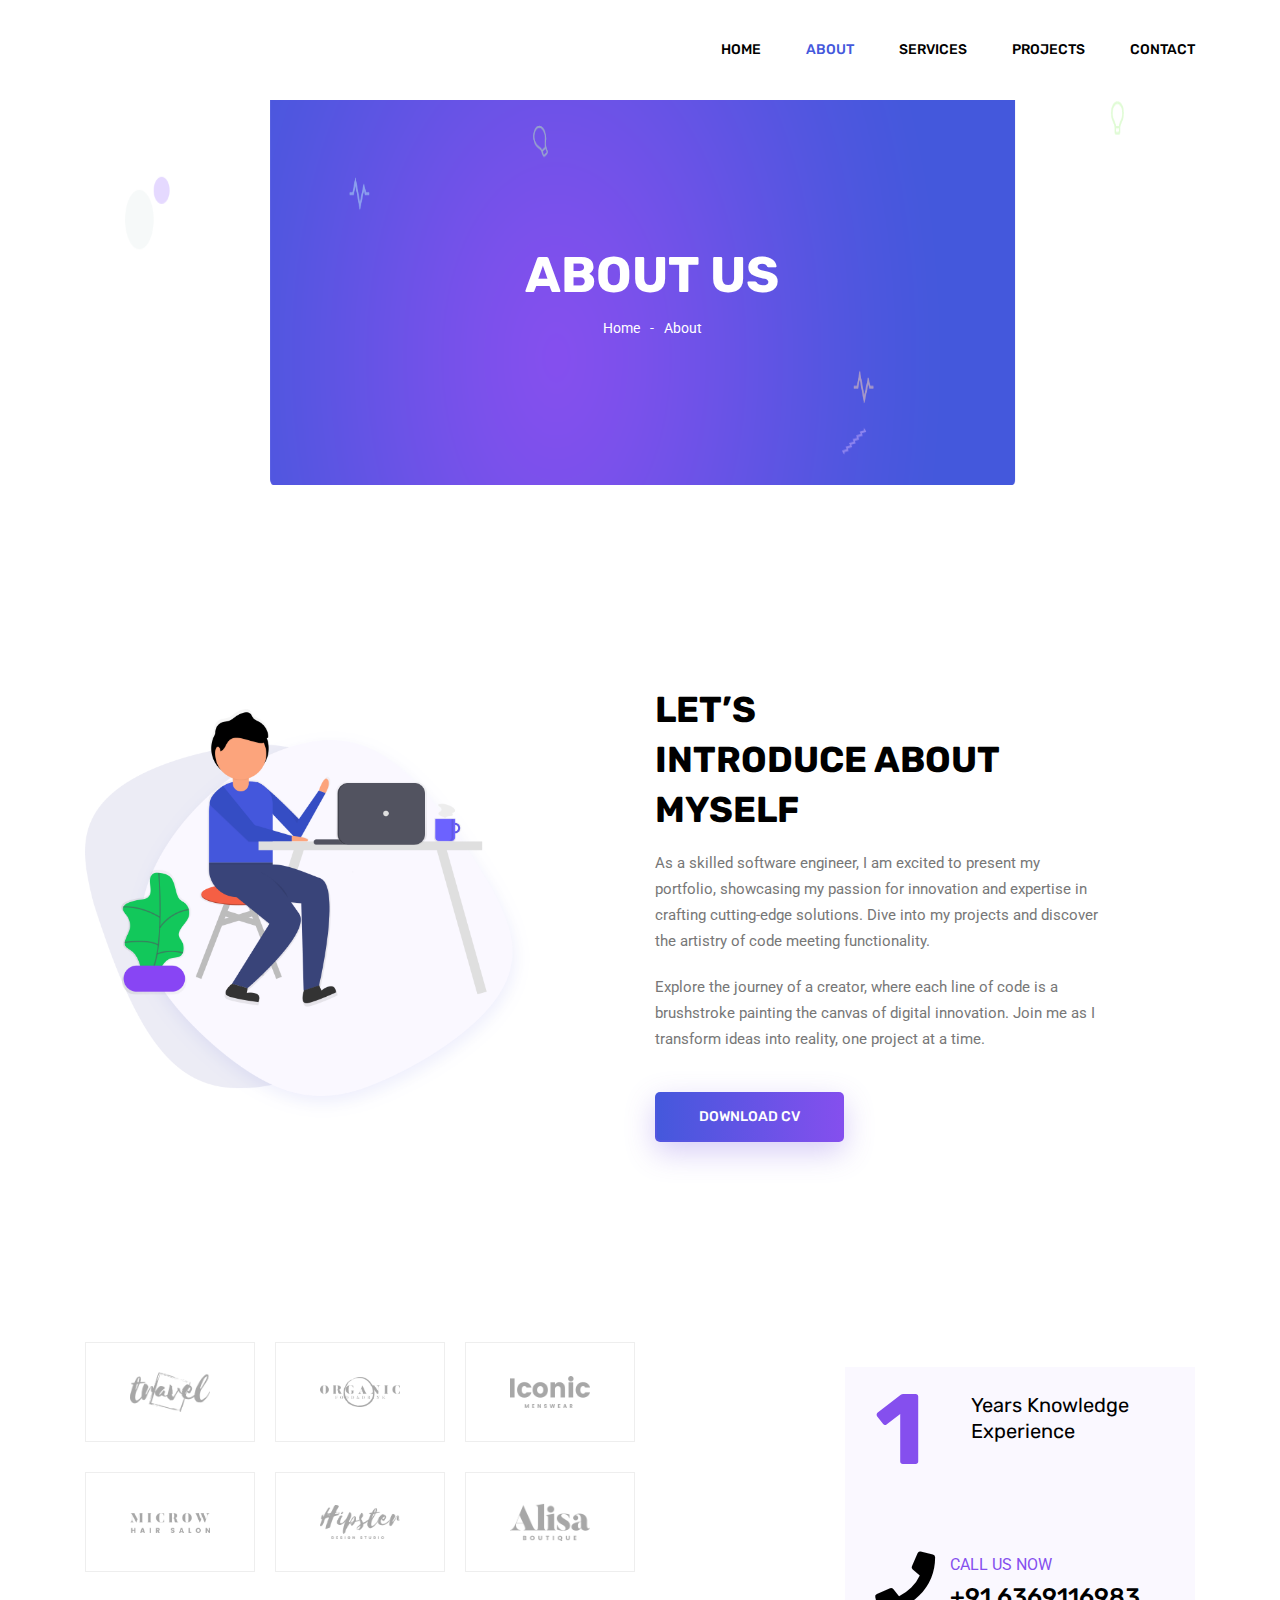
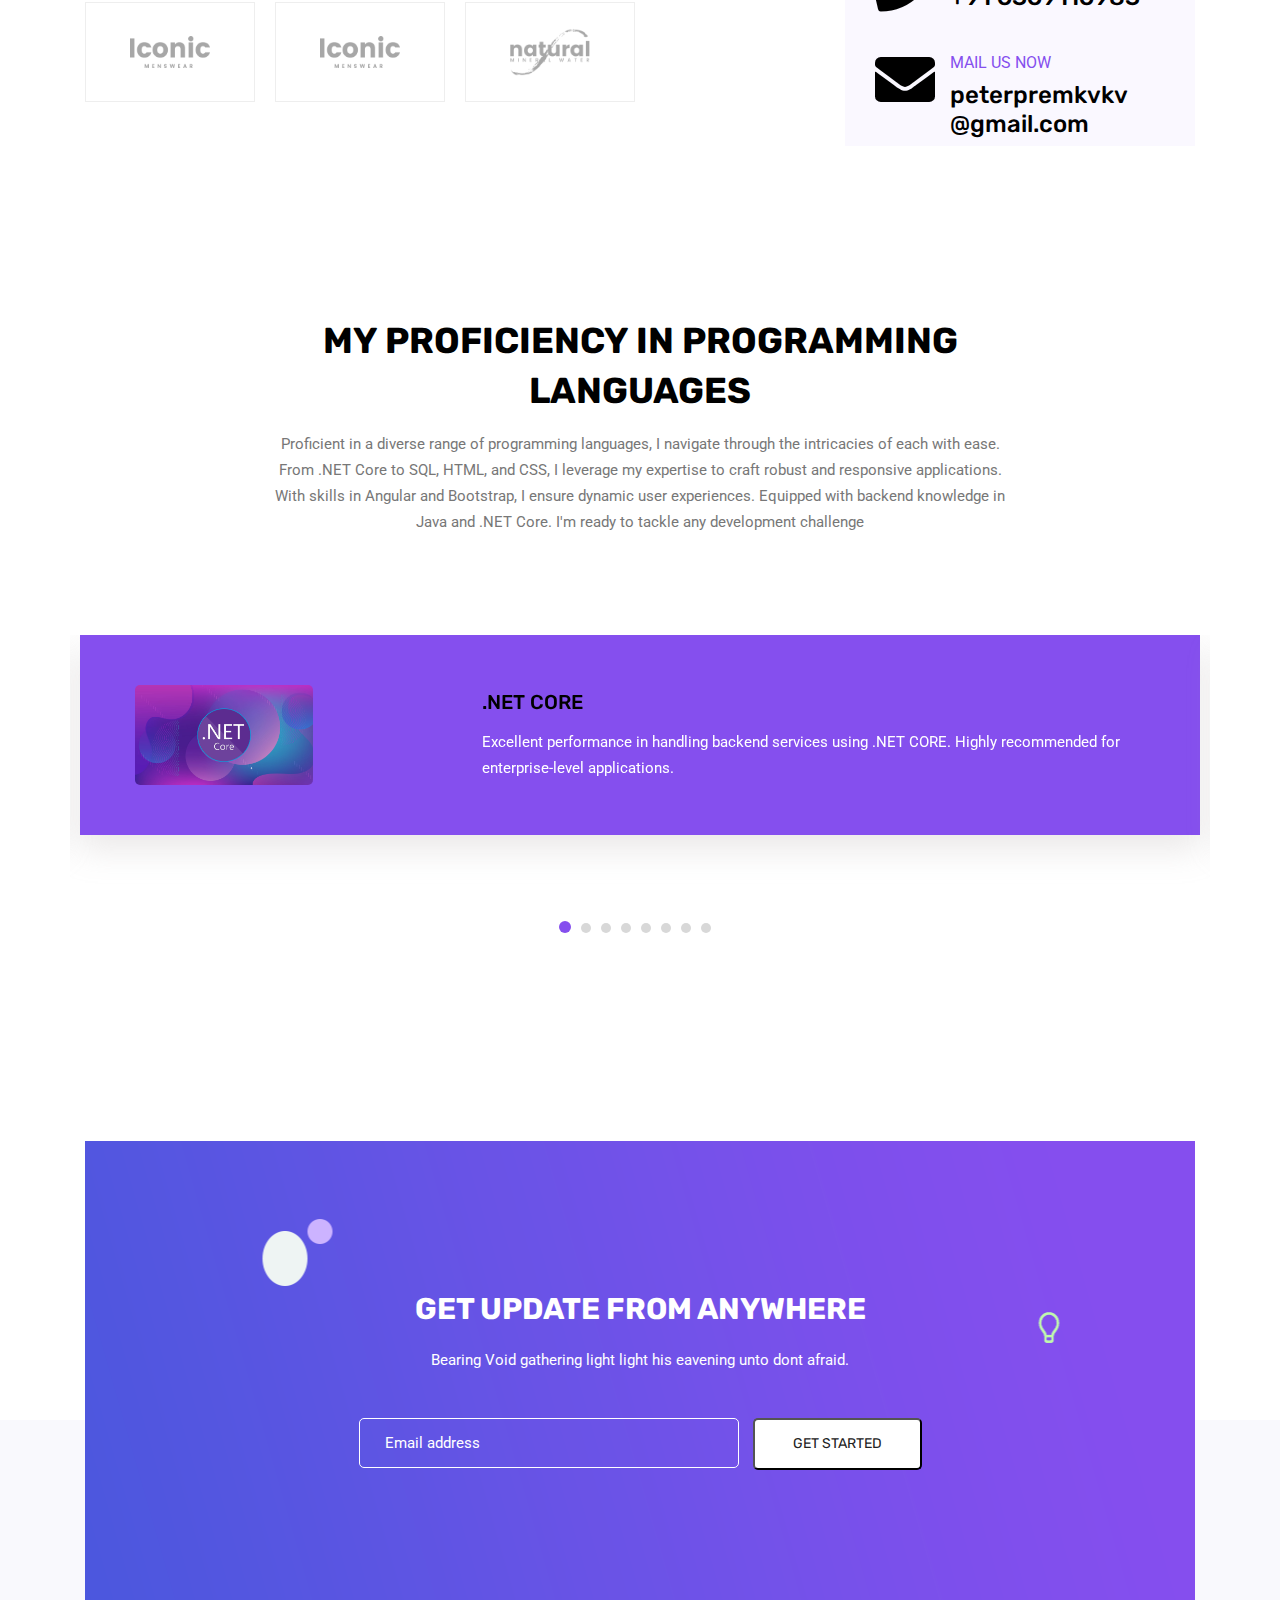
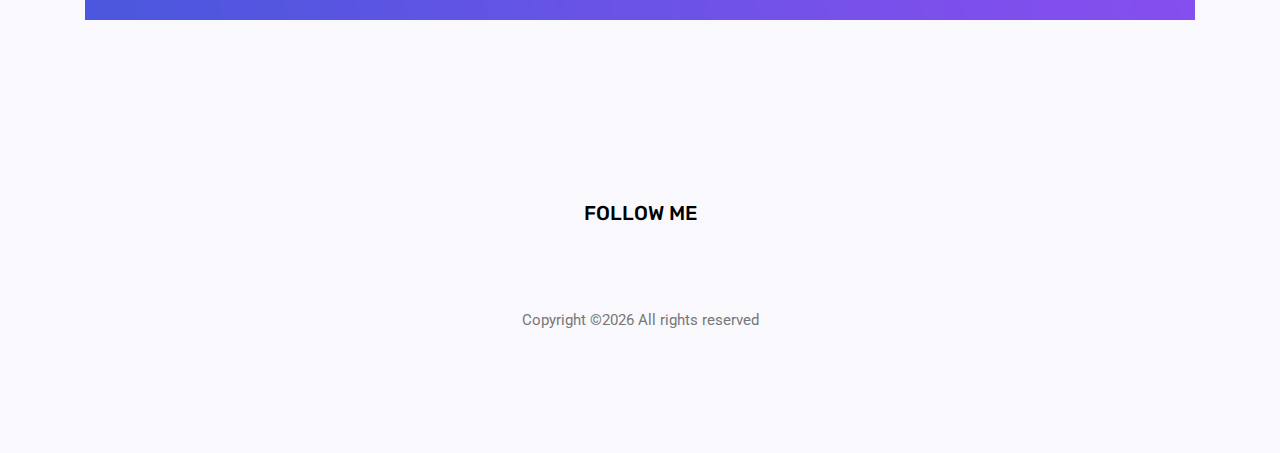
==== about.html @ 685f03ec "first commit" ====
<!doctype html>
<html lang="en">

<head>
	<!-- Required meta tags -->
	<meta charset="utf-8">
	<meta name="viewport" content="width=device-width, initial-scale=1, shrink-to-fit=no">
	<link rel="icon" href="img/favicon.png" type="image/png">
	<title>About Us</title>
	<!-- Bootstrap CSS -->
	<link rel="stylesheet" href="https://stackpath.bootstrapcdn.com/bootstrap/4.5.2/css/bootstrap.min.css">
<link rel="stylesheet" href="https://cdn.lineicons.com/2.0/LineIcons.css">
<link rel="stylesheet" href="https://cdnjs.cloudflare.com/ajax/libs/font-awesome/5.15.4/css/all.min.css">
<link rel="stylesheet" href="https://cdnjs.cloudflare.com/ajax/libs/OwlCarousel2/2.3.4/assets/owl.carousel.min.css">
<link rel="stylesheet" href="https://cdnjs.cloudflare.com/ajax/libs/magnific-popup.js/1.1.0/magnific-popup.min.css">
<link rel="stylesheet" href="https://cdnjs.cloudflare.com/ajax/libs/jquery-nice-select/1.1.0/css/nice-select.min.css">

	<!-- main css -->
	<link rel="stylesheet" href="css/style.css">
</head>

<body>

	<!--================ Start Header Area =================-->
	<header class="header_area">
		<div class="main_menu">
			<nav class="navbar navbar-expand-lg navbar-light">
				<div class="container">
					<!-- Brand and toggle get grouped for better mobile display -->
					<a class="navbar-brand logo_h" href="index.html"><img src="img/logo.png" alt=""></a>
					<button class="navbar-toggler" type="button" data-toggle="collapse" data-target="#navbarSupportedContent"
					 aria-controls="navbarSupportedContent" aria-expanded="false" aria-label="Toggle navigation">
						<span class="icon-bar"></span>
						<span class="icon-bar"></span>
						<span class="icon-bar"></span>
					</button>
					<!-- Collect the nav links, forms, and other content for toggling -->
					<div class="collapse navbar-collapse offset" id="navbarSupportedContent">
						<ul class="nav navbar-nav menu_nav justify-content-end">
							<li class="nav-item"><a class="nav-link" href="index.html">Home</a></li>
							<li class="nav-item active"><a class="nav-link" href="about.html">About</a></li>
							<li class="nav-item"><a class="nav-link" href="services.html">Services</a></li>
							<li class="nav-item"><a class="nav-link" href="portfolio.html">Projects</a></li>
							<li class="nav-item"><a class="nav-link" href="contact.html">Contact</a></li>
						</ul>
					</div>
				</div>
			</nav>
		</div>
	</header>
	<!--================ End Header Area =================-->

    <!--================ Start Banner Area =================-->
    <section class="banner_area">
        <div class="banner_inner d-flex align-items-center">
            <div class="container">
                <div class="banner_content text-center">
                    <h2>About Us</h2>
                    <div class="page_link">
                        <a href="index.html">Home</a>
                        <a href="about.html">About</a>
                    </div>
                </div>
            </div>
        </div>
    </section>
    <!--================ End Banner Area =================-->
    
   <!--================ Start About Us Area =================-->
   <section class="about_area section_gap">
    <div class="container">
        <div class="row justify-content-start align-items-center">
            <div class="col-lg-5">
                <div class="about_img">
                    <img class="" src="img/about-us.png" alt="">
                </div>
            </div>

            <div class="offset-lg-1 col-lg-5">
                <div class="main_title text-left">
                    <h2>let’s <br>
                        Introduce about <br>
                        myself</h2>
                        <p>
                            As a skilled software engineer, I am excited to present my portfolio, showcasing my passion for innovation and expertise in crafting cutting-edge solutions. Dive into my projects and discover the artistry of code meeting functionality.
                        </p>
                        <p>
                            Explore the journey of a creator, where each line of code is a brushstroke painting the canvas of digital innovation. Join me as I transform ideas into reality, one project at a time.
                        </p>
                        <a class="primary_btn "href="pdf/Premkumar_Resume (1).pdf" download><span>Download CV</span></a>
                </div>
            </div>
        </div>
    </div>
</section>
    <!--================ End About Us Area =================-->

	<!--================ Start Brand Area =================-->
	<section class="brand_area section_gap_bottom">
		<div class="container">
			<div class="row justify-content-center">
				<div class="col-lg-6">
					<div class="row">
						<div class="col-lg-4 col-md-4 col-sm-6">
							<div class="single-brand-item d-table">
								<div class="d-table-cell text-center">
									<img src="img/brands/logo1.png" alt="">
								</div>
							</div>
						</div>
						<div class="col-lg-4 col-md-4 col-sm-6">
							<div class="single-brand-item d-table">
								<div class="d-table-cell text-center">
									<img src="img/brands/logo2.png" alt="">
								</div>
							</div>
						</div>
						<div class="col-lg-4 col-md-4 col-sm-6">
							<div class="single-brand-item d-table">
								<div class="d-table-cell text-center">
									<img src="img/brands/logo3.png" alt="">
								</div>
							</div>
						</div>
						<div class="col-lg-4 col-md-4 col-sm-6">
							<div class="single-brand-item d-table">
								<div class="d-table-cell text-center">
									<img src="img/brands/logo4.png" alt="">
								</div>
							</div>
						</div>
						<div class="col-lg-4 col-md-4 col-sm-6">
							<div class="single-brand-item d-table">
								<div class="d-table-cell text-center">
									<img src="img/brands/logo5.png" alt="">
								</div>
							</div>
						</div>
						<div class="col-lg-4 col-md-4 col-sm-6">
							<div class="single-brand-item d-table">
								<div class="d-table-cell text-center">
									<img src="img/brands/logo6.png" alt="">
								</div>
							</div>
						</div>
						<div class="col-lg-4 col-md-4 col-sm-6">
							<div class="single-brand-item d-table">
								<div class="d-table-cell text-center">
									<img src="img/brands/logo7.png" alt="">
								</div>
							</div>
						</div>
						<div class="col-lg-4 col-md-4 col-sm-6">
							<div class="single-brand-item d-table">
								<div class="d-table-cell text-center">
									<img src="img/brands/logo8.png" alt="">
								</div>
							</div>
						</div>
						<div class="col-lg-4 col-md-4 col-sm-6">
							<div class="single-brand-item d-table">
								<div class="d-table-cell text-center">
									<img src="img/brands/logo9.png" alt="">
								</div>
							</div>
						</div>
					</div>
				</div>
				<div class="offset-lg-2 col-lg-4 col-md-6">
					<div class="client-info">
						<div class="d-flex mb-50">
							<span class="lage">1</span>
							<span class="smll">Years Knowledge Experience</span>
						</div>
						<div class="call-now d-flex">
							<div>
								<span class="fa fa-phone"></span>
							</div>
							<div class="ml-15">
								<p>call us now</p>
								<h3>+91 6369116983</h3>
							</div>
						</div>
						<div class="call-now d-flex">
							<div class="mail-now d-flex">
							<div>
								<span class="fa fa-envelope"></span>
							</div>
							<div class="ml-15">
								<p>Mail us now</p>
								<h3>peterpremkvkv</br>@gmail.com</h3>
							</div>
						</div>
							</div>
						</div>
					</div>
				</div>
			</div>
		</div>
	</section>
    <!--================ End Brand Area =================-->

	<!--================ Start Testimonial Area =================-->
	<div class="testimonial_area section_gap_bottom">
        <div class="container">
            <div class="row justify-content-center">
                <div class="col-lg-8 text-center">
                    <div class="main_title">
                        <h2>My Proficiency in Programming Languages</h2>
                        <p>Proficient in a diverse range of programming languages, I navigate through the intricacies of each with ease. From .NET Core to SQL, HTML, and CSS, I leverage my expertise to craft robust and responsive applications. With skills in Angular and Bootstrap, I ensure dynamic user experiences. Equipped with backend knowledge in Java and  .NET Core.
                            I'm ready to tackle any development challenge</p>
                    </div>
                </div>
            </div>
            <div class="row">
                <div class="testi_slider owl-carousel">
                    <div class="testi_item">
                        <div class="row">
                            <div class="col-lg-4">
                                <img src="img/language/netcore.jpg" height="100px" width="100px" alt=".NET CORE">
                            </div>
                            <div class="col-lg-8">
                                <div class="testi_text">
                                    <h4>.NET CORE</h4>
                                    <p>Excellent performance in handling backend services using .NET CORE. Highly recommended for enterprise-level applications.</p>
                                </div>
                            </div>
                        </div>
                    </div>
                    <div class="testi_item">
                        <div class="row">
                            <div class="col-lg-4">
                                <img src="img/language/microsoft-sql-server-logo.png" height="100px" width="100px" alt="SQL">
                            </div>
                            <div class="col-lg-8">
                                <div class="testi_text">
                                    <h4>SQL</h4>
                                    <p>Proficient in SQL databases, ensuring data integrity and optimizing query performance for complex data operations. </p>
                                </div>
                            </div>
                        </div>
                    </div>
                    <div class="testi_item">
                        <div class="row">
                            <div class="col-lg-4">
                                <img src="img/language/html.jpg" height="100px" width="100px" alt="HTML">
                            </div>
                            <div class="col-lg-8">
                                <div class="testi_text">
                                    <h4>HTML</h4>
                                    <p>Expert in HTML, creating clean, semantic, and accessible markup for modern web applications.</p>
                                </div>
                            </div>
                        </div>
                    </div>
                    <div class="testi_item">
                        <div class="row">
                            <div class="col-lg-4">
                                <img src="img/language/css.jpg" height="100px" width="100px" alt="CSS">
                            </div>
                            <div class="col-lg-8">
                                <div class="testi_text">
                                    <h4>CSS</h4>
                                    <p>Skilled in CSS, bringing designs to life with responsive layouts and visually appealing styles.</p>
                                </div>
                            </div>
                        </div>
                    </div>
                    <div class="testi_item">
                        <div class="row">
                            <div class="col-lg-4">
                                <img src="img/language/bootstrap.jpg" height="100px" width="100px" alt="Bootstrap">
                            </div>
                            <div class="col-lg-8">
                                <div class="testi_text">
                                    <h4>Bootstrap</h4>
                                    <p>Proficient in Bootstrap, building responsive and mobile-first web projects with ease.</p>
                                </div>
                            </div>
                        </div>
                    </div>
                    <div class="testi_item">
                        <div class="row">
                            <div class="col-lg-4">
                                <img src="img/language/api.png" height="100px" width="100px" alt="WEB API">
                            </div>
                            <div class="col-lg-8">
                                <div class="testi_text">
                                    <h4>WEB API</h4>
                                    <p>Expert in designing and implementing robust Web APIs, ensuring secure and efficient data exchange.</p>
                                </div>
                            </div>
                        </div>
                    </div>

                    <div class="testi_item">
                        <div class="row">
                            <div class="col-lg-4">
                                <img src="img/language/java.jpg" height="100px" width="100px" alt="WEB API">
                            </div>
                            <div class="col-lg-8">
                                <div class="testi_text">
                                    <h4>JAVA</h4>
                                    <p>Strong command over Java, capable of building scalable and high-performance applications. </p>
                                </div>
                            </div>
                        </div>
                    </div>

                    <div class="testi_item">
                        <div class="row">
                            <div class="col-lg-4">
                                <img src="img/language/angular.png" height="100px" width="100px" alt="angular">
                            </div>
                            <div class="col-lg-8">
                                <div class="testi_text">
                                    <h4>Angular</h4>
                                    <p>Expert in Angular, building dynamic and responsive web applications with a focus on performance and user experience.</p>
                                </div>
                            </div>
                        </div>
                    </div>
                </div>
            </div>
        </div>
    </div>
    <!--================ End Testimonial Area =================-->
    
    <!--================ Start Newsletter Area =================-->
    <section class="newsletter_area">
        <div class="container">
            <div class="row justify-content-center align-items-center">
                <div class="col-lg-12">
                    <div class="subscription_box text-center">
                        <h2 class="text-uppercase text-white">get update from anywhere</h2>
                        <p class="text-white">
                            Bearing Void gathering light light his eavening unto dont afraid. 
                        </p>
                        <div class="subcribe-form" id="mc_embed_signup">
                            <form target="_blank" novalidate="true" action="https://spondonit.us12.list-manage.com/subscribe/post?u=1462626880ade1ac87bd9c93a&amp;id=92a4423d01" method="get" class="subscription relative">
                                <input name="EMAIL" placeholder="Email address" onfocus="this.placeholder = ''" onblur="this.placeholder = 'Email address'" required="" type="email">
                                <div style="position: absolute; left: -5000px;">
                                    <input name="b_36c4fd991d266f23781ded980_aefe40901a" tabindex="-1" value="" type="text">
                                </div>
                                <button class="primary-btn hover d-inline">Get Started</button>
                                <div class="info"></div>
                            </form>
                        </div>
                    </div>
                </div>
            </div>
        </div>
    </section>
    <!--================ End Newsletter Area =================-->
        
        <!--================Footer Area =================-->
	<footer class="footer_area">
        <div class="container">
            <div class="row justify-content-center">
                <div class="col-lg-12">
                    <div class="footer_top flex-column">
                        <div class="footer_logo">
                            <a href="#">
                                <img src="img/logo.png" alt="">
                            </a>
                            <h4>Follow Me</h4>
                        </div>
                        <div class="footer_social">
                            <a href="#"><i class="fa fa-facebook"></i></a>
                            <a href="#"><i class="fa fa-twitter"></i></a>
                            <a href="#"><i class="fa fa-dribbble"></i></a>
                            <a href="#"><i class="fa fa-behance"></i></a>
                        </div>
                    </div>
                </div>
            </div>
            <div class="row footer_bottom justify-content-center">
                <p class="col-lg-8 col-sm-12 footer-text">
                    <!-- Link back to So Called Engineers can't be removed. Template is licensed under CC BY 3.0. -->
Copyright &copy;<script>document.write(new Date().getFullYear());</script> All rights reserved 
<!-- Link back to So Called Engineers can't be removed. Template is licensed under CC BY 3.0. --></p>
            </div>
        </div>
    </footer>
    <!--================End Footer Area =================-->
    
    <!-- Optional JavaScript -->
    <!-- jQuery first, then Popper.js, then Bootstrap JS -->
    <script src="https://code.jquery.com/jquery-3.2.1.min.js"></script>

    <!-- Popper.js -->
    <script src="https://cdnjs.cloudflare.com/ajax/libs/popper.js/1.14.7/umd/popper.min.js"></script>
    
    <!-- Bootstrap JS -->
    <script src="https://stackpath.bootstrapcdn.com/bootstrap/4.3.1/js/bootstrap.min.js"></script>
    
    <!-- Stellar.js -->
    <script src="https://cdnjs.cloudflare.com/ajax/libs/stellar.js/0.6.2/jquery.stellar.min.js"></script>
    
    <!-- Magnific Popup -->
    <script src="https://cdnjs.cloudflare.com/ajax/libs/magnific-popup.js/1.1.0/jquery.magnific-popup.min.js"></script>
    
    <!-- Nice Select -->
    <script src="https://cdnjs.cloudflare.com/ajax/libs/jquery-nice-select/1.1.0/js/jquery.nice-select.min.js"></script>
    
    <!-- Isotope imagesLoaded -->
    <script src="https://cdnjs.cloudflare.com/ajax/libs/jquery.imagesloaded/4.1.4/imagesloaded.pkgd.min.js"></script>
    
    <!-- Isotope -->
    <script src="https://cdnjs.cloudflare.com/ajax/libs/jquery.isotope/3.0.6/isotope.pkgd.min.js"></script>
    
    <!-- Owl Carousel -->
    <script src="https://cdnjs.cloudflare.com/ajax/libs/OwlCarousel2/2.3.4/owl.carousel.min.js"></script>
    
    <!-- jQuery AjaxChimp -->
    <script src="https://cdnjs.cloudflare.com/ajax/libs/ajaxchimp/1.3.0/jquery.ajaxchimp.min.js"></script>
    
    <!-- Mail Script -->
    <script src="https://path/to/your/mail-script.js"></script>
    
    <!-- Google Maps API -->
    <script src="https://maps.googleapis.com/maps/api/js?key=AIzaSyCjCGmQ0Uq4exrzdcL6rvxywDDOvfAu6eE"></script>
    
    <!-- gmaps.js -->
    <script src="https://cdnjs.cloudflare.com/ajax/libs/gmaps.js/0.4.24/gmaps.min.js"></script>
    
    <!-- Theme JS -->
    <script src="https://path/to/your/theme.js"></script>
    
    <!-- Ads by Google -->
    <script async src="https://pagead2.googlesyndication.com/pagead/js/adsbygoogle.js"></script>
    <script>
        $(document).ready(function(){
          $(".testi_slider").owlCarousel({
            items: 1,
            loop: true,
            autoplay: true,
            autoplayTimeout: 1000,
            autoplayHoverPause: true
          });
        });
        </script>
</body>

</html>
---- css/style.css ----
/*----------------------------------------------------
@File: Default Styles
@Author: SPONDON IT

This file contains the styling for the actual theme, this
is the file you need to edit to change the look of the
theme.
---------------------------------------------------- */
/*=====================================================================
@Template Name: HostHub Construction 
@Developed By: Naim Lasker
Author E-mail: naimlasker@gmail.com

=====================================================================*/
/*----------------------------------------------------*/
/*font Variables*/
/*Color Variables*/
/*=================== fonts ====================*/
@import url("https://fonts.googleapis.com/css?family=Roboto:400,500|Rubik:500,700");
/*---------------------------------------------------- */
/*----------------------------------------------------*/
/* Medium Layout: 1280px */
/* Tablet Layout: 768px */
/* Mobile Layout: 320px */
/* Wide Mobile Layout: 480px */
/*---------------------------------------------------- */
/*----------------------------------------------------*/
body {
  line-height: 26px;
  font-size: 15px;
  font-family: "Roboto", sans-serif;
  font-weight: 400;
  color: #777777;
  background: url(../img/body-bg.png) no-repeat center; }

h1,
h2,
h3,
h4,
h5,
h6 {
  font-family: "Rubik", sans-serif;
  font-weight: 500;
  color: #000000; }

.list {
  list-style: none;
  margin: 0px;
  padding: 0px; }

a {
  text-decoration: none;
  transition: all 0.3s ease-in-out; }
  a:hover, a:focus {
    text-decoration: none;
    outline: none; }

button:focus {
  outline: none;
  box-shadow: none; }

.mt-25 {
  margin-top: 25px; }

.p0 {
  padding-left: 0px;
  padding-right: 0px; }

.white_bg {
  background: #fff !important; }

.mb-50 {
  margin-bottom: 50px; }

.ml-15 {
  margin-left: 15px; }

.ml-20 {
  margin-left: 20px; }

.mt-50 {
  margin-top: 50px; }

/*---------------------------------------------------- */
/*----------------------------------------------------*/
.section_gap {
  padding: 200px 0; }
  @media (max-width: 1199px) {
    .section_gap {
      padding: 80px 0; } }

.section_gap_top {
  padding-top: 200px; }
  @media (max-width: 1199px) {
    .section_gap_top {
      padding-top: 80px; } }

.section_gap_bottom {
  padding-bottom: 200px; }
  @media (max-width: 1199px) {
    .section_gap_bottom {
      padding-bottom: 80px; } }

/* Main Title Area css
============================================================================================ */
.main_title {
  text-align: center;
  margin-bottom: 100px; }
  @media (max-width: 1199px) {
    .main_title {
      margin-bottom: 50px; } }
  .main_title h2 {
    font-size: 36px;
    font-weight: 700;
    margin-bottom: 15px;
    line-height: 50px;
    text-transform: uppercase; }
    @media (max-width: 991px) {
      .main_title h2 br {
        display: none; } }
    @media (max-width: 767px) {
      .main_title h2 {
        font-size: 30px;
        line-height: 34px; } }
  .main_title p {
    margin-bottom: 0px; }
    @media (max-width: 991px) {
      .main_title p br {
        display: none; } }
  .main_title.white h2 {
    color: #fff; }
  .main_title.white p {
    color: #fff;
    opacity: .6; }

/* End Main Title Area css
============================================================================================ */
/* Start Gradient Area css
============================================================================================ */
.gradient-bg, .header_area .navbar .nav .nav-item.submenu ul .nav-item:hover .nav-link, .blog_right_sidebar .widget_title, .blog_right_sidebar .newsletter_widget .bbtns, .blog_right_sidebar .tag_cloud_widget ul li a:hover, .blog-pagination .page-item.active .page-link, .blog-pagination .page-link:hover, .comments-area .btn-reply:hover {
  background: -webkit-linear-gradient(90deg, #4458dc 0%, #854fee 100%);
  background: -moz-linear-gradient(90deg, #4458dc 0%, #854fee 100%);
  background: -o-linear-gradient(90deg, #4458dc 0%, #854fee 100%);
  background: linear-gradient(90deg, #4458dc 0%, #854fee 100%); }

.border-gradient {
  border-image: -webkit-linear-gradient(90deg, #4458dc 0%, #854fee 100%);
  border-image: -moz-linear-gradient(90deg, #4458dc 0%, #854fee 100%);
  border-image: -o-linear-gradient(90deg, #4458dc 0%, #854fee 100%);
  border-image: linear-gradient(90deg, #4458dc 0%, #854fee 100%); }

.gradient-bg2 {
  background: -webkit-linear-gradient(90deg, #4458dc 0%, #854fee 100%);
  background: -moz-linear-gradient(90deg, #4458dc 0%, #854fee 100%);
  background: -o-linear-gradient(90deg, #4458dc 0%, #854fee 100%);
  background: linear-gradient(90deg, #4458dc 0%, #854fee 100%); }

.gradient-color, .contact_info .info_item i {
  background: -webkit-linear-gradient(90deg, #4458dc 0%, #854fee 100%);
  background: -moz-linear-gradient(90deg, #4458dc 0%, #854fee 100%);
  background: -o-linear-gradient(90deg, #4458dc 0%, #854fee 100%);
  background: linear-gradient(90deg, #4458dc 0%, #854fee 100%);
  -webkit-background-clip: text;
  -webkit-text-fill-color: transparent; }

/* End Gradient Area css
============================================================================================ */
.primary_btn {
  display: inline-block;
  color: #fff;
  letter-spacing: 0px;
  font-family: "Rubik", sans-serif;
  font-weight: 500;
  font-size: 14px;
  line-height: 46px;
  outline: none !important;
  text-align: center;
  cursor: pointer;
  text-transform: uppercase;
  border-radius: 5px;
  background-origin: border-box;
  background-clip: content-box, border-box;
  background-image: linear-gradient(to right, #4458dc 0%, #854fee 100%), radial-gradient(circle at top left, #4458dc, #854fee);
  border: double 2px transparent;
  box-shadow: 0px 10px 30px rgba(118, 85, 225, 0.3); }
  .primary_btn span {
    padding: 0 42px; }
  .primary_btn.tr-bg {
    background-image: linear-gradient(#ffffff, #ffffff), radial-gradient(circle at top left, #4458dc, #854fee);
    border: 2px solid transparent;
    color: #222222;
    box-shadow: none; }
    .primary_btn.tr-bg:hover {
      background-image: linear-gradient(to right, #4458dc 0%, #854fee 100%), radial-gradient(circle at top left, #4458dc, #854fee);
      border: double 2px transparent;
      color: #ffffff;
      box-shadow: 0px 10px 30px rgba(118, 85, 225, 0.3); }
  .primary_btn:hover {
    background-image: linear-gradient(#ffffff, #ffffff), radial-gradient(circle at top left, #4458dc, #854fee);
    border: 2px solid #854fee;
    color: #222222;
    box-shadow: none;
    background-clip: border-box; }

.overlay {
  position: absolute;
  left: 0;
  top: 0;
  height: 100%;
  width: 100%; }

/*---------------------------------------------------- */
/*----------------------------------------------------*/
.header_area {
  position: absolute;
  width: 100%;
  z-index: 9999;
  background: #ffffff; }
  .header_area .menu_nav {
    width: 100%; }
  .header_area .navbar {
    background: transparent;
    padding: 0px;
    border: 0px;
    border-radius: 0px;
    width: 100%; }
    .header_area .navbar .nav .nav-item {
      margin-right: 45px; }
      .header_area .navbar .nav .nav-item .nav-link {
        font: 500 14px/100px "Rubik", sans-serif;
        text-transform: uppercase;
        color: #000000;
        padding: 0px;
        display: inline-block; }
        .header_area .navbar .nav .nav-item .nav-link:after {
          display: none; }
      .header_area .navbar .nav .nav-item:hover .nav-link, .header_area .navbar .nav .nav-item.active .nav-link {
        color: #4458dc; }
      .header_area .navbar .nav .nav-item.submenu {
        position: relative; }
        .header_area .navbar .nav .nav-item.submenu ul {
          border: none;
          padding: 0px;
          border-radius: 0px;
          box-shadow: none;
          margin: 0px;
          background: #fff; }
          @media (min-width: 992px) {
            .header_area .navbar .nav .nav-item.submenu ul {
              position: absolute;
              top: 120%;
              left: 0px;
              min-width: 200px;
              text-align: left;
              opacity: 0;
              transition: all 300ms ease-in;
              visibility: hidden;
              display: block;
              border: none;
              padding: 0px;
              border-radius: 0px;
              box-shadow: 0px 10px 30px 0px rgba(0, 0, 0, 0.1); } }
          .header_area .navbar .nav .nav-item.submenu ul:before {
            content: "";
            width: 0;
            height: 0;
            border-style: solid;
            border-width: 10px 10px 0 10px;
            border-color: #eeeeee transparent transparent transparent;
            position: absolute;
            right: 24px;
            top: 45px;
            z-index: 3;
            opacity: 0;
            transition: all 400ms linear; }
          .header_area .navbar .nav .nav-item.submenu ul .nav-item {
            display: block;
            float: none;
            margin-right: 0px;
            border-bottom: 1px solid #ededed;
            margin-left: 0px;
            transition: all 0.4s linear; }
            .header_area .navbar .nav .nav-item.submenu ul .nav-item .nav-link {
              line-height: 45px;
              color: #000000;
              padding: 0px 30px;
              transition: all 150ms linear;
              display: block;
              text-transform: capitalize;
              margin-right: 0px; }
            .header_area .navbar .nav .nav-item.submenu ul .nav-item:last-child {
              border-bottom: none; }
            .header_area .navbar .nav .nav-item.submenu ul .nav-item:hover .nav-link {
              color: #fff; }
        @media (min-width: 992px) {
          .header_area .navbar .nav .nav-item.submenu:hover ul {
            visibility: visible;
            opacity: 1;
            top: 100%; } }
        .header_area .navbar .nav .nav-item.submenu:hover ul .nav-item {
          margin-top: 0px; }
      .header_area .navbar .nav .nav-item:last-child {
        margin-right: 0px; }
  .header_area.navbar_fixed .main_menu {
    position: fixed;
    width: 100%;
    top: -70px;
    left: 0;
    right: 0;
    background: #ffffff;
    transform: translateY(70px);
    transition: transform 500ms ease, background 500ms ease;
    -webkit-transition: transform 500ms ease, background 500ms ease;
    box-shadow: 0px 3px 16px 0px rgba(0, 0, 0, 0.1); }
    .header_area.navbar_fixed .main_menu .navbar .nav .nav-item .nav-link {
      line-height: 70px; }
  @media (min-width: 992px) {
    .header_area.white_menu .navbar .navbar-brand img {
      display: none; }
      .header_area.white_menu .navbar .navbar-brand img + img {
        display: inline-block; } }
  @media (max-width: 991px) {
    .header_area.white_menu .navbar .navbar-brand img {
      display: inline-block; }
      .header_area.white_menu .navbar .navbar-brand img + img {
        display: none; } }
  .header_area.white_menu .navbar .nav .nav-item .nav-link {
    color: #fff; }
  .header_area.white_menu.navbar_fixed .main_menu .navbar .navbar-brand img {
    display: inline-block; }
    .header_area.white_menu.navbar_fixed .main_menu .navbar .navbar-brand img + img {
      display: none; }
  .header_area.white_menu.navbar_fixed .main_menu .navbar .nav .nav-item .nav-link {
    line-height: 70px;
    color: #000000; }

.owl-carousel.off {
  display: -ms-flexbox;
  display: flex; }

/*---------------------------------------------------- */
/*----------------------------------------------------*/
/* Home Banner Area css
============================================================================================ */
.home_banner_area {
  z-index: 1;
  background: url(../img/banner/home-banner.png) no-repeat top center;
  background-position: center;
  background-size: cover; }
  .home_banner_area .banner_inner {
    width: 100%; }
    .home_banner_area .banner_inner .home_right_img {
      padding-top: 197px; }
      @media (max-width: 1480px) {
        .home_banner_area .banner_inner .home_right_img img {
          max-width: 100%;
          height: auto; } }
      @media (max-width: 991px) {
        .home_banner_area .banner_inner .home_right_img {
          display: none; } }
    .home_banner_area .banner_inner .col-lg-7 {
      vertical-align: middle;
      align-self: center; }
    .home_banner_area .banner_inner .banner_content {
      text-align: left; }
      @media (max-width: 991px) {
        .home_banner_area .banner_inner .banner_content {
          margin-top: 150px; } }
      .home_banner_area .banner_inner .banner_content h3 {
        font-size: 40px;
        margin-bottom: 20px;
        position: relative; }
        .home_banner_area .banner_inner .banner_content h3:after {
          content: '';
          width: 410px;
          height: 2px;
          position: absolute;
          top: 50%;
          left: 23%;
          background: #000000; }
          @media (max-width: 575px) {
            .home_banner_area .banner_inner .banner_content h3:after {
              display: none; } }
      .home_banner_area .banner_inner .banner_content h1 {
        margin-top: 20px;
        font-size: 70px;
        line-height: 60px;
        margin-bottom: 25px; }
        @media (max-width: 1024px) {
          .home_banner_area .banner_inner .banner_content h1 {
            font-size: 60px; } }
        @media (max-width: 767px) {
          .home_banner_area .banner_inner .banner_content h1 {
            font-size: 50px; } }
      .home_banner_area .banner_inner .banner_content h5 {
        font-size: 24px;
        margin-bottom: 35px; }
      .home_banner_area .banner_inner .banner_content .primary_btn {
        margin-right: 20px; }

.banner_area {
  position: relative;
  z-index: 1;
  min-height: 485px; }
  @media (max-width: 1199px) {
    .banner_area {
      min-height: 350px;
      background: #854fee;
     } }
  .banner_area .banner_inner {
    position: relative;
    overflow: hidden;
    width: 100%;
    min-height: 485px;
    background: url(../img/banner/common-banner.png) no-repeat right bottom;
    background-size: 90% 85%;
    width: 98%;
    z-index: 1; }
        @media (max-width: 1199px) {
          .banner_area .banner_inner {
            min-height: 350px; background: #854fee;
          }
        }
    
        @media (max-width: 991px) {
          .banner_area .banner_inner {
            background: #854fee;
            width: 100%;
          }
        }
    
        .banner_area .banner_inner .banner_content {
          margin-left: 50px;
          margin-top: 100px;
        }
    
        @media (max-width: 991px) {
          .banner_area .banner_inner .banner_content {
            margin-left: 0px;
            margin-top: 50px;
          }
        }
    
        .banner_area .banner_inner .banner_content h2 {
          color: #fff;
          font-size: 50px;
          font-family: "Rubik", sans-serif;
          margin-bottom: 10px;
          text-transform: uppercase;
          font-weight: 700;
        }
    
        @media (max-width: 991px) {
          .banner_area .banner_inner .banner_content h2 {
            font-size: 30px;
          }
        }
    
        .banner_area .banner_inner .banner_content .page_link a {
          font-size: 14px;
          color: #fff;
          font-family: "Roboto", sans-serif;
          margin-right: 20px;
          position: relative;
        }
        .banner_area .banner_inner .banner_content .page_link a:before {
          content: "-";
          position: absolute;
          right: -14px;
          top: 50%;
          -webkit-transform: translateY(-50%);
          -moz-transform: translateY(-50%);
          -ms-transform: translateY(-50%);
          -o-transform: translateY(-50%);
          transform: translateY(-50%); }
        .banner_area .banner_inner .banner_content .page_link a:last-child {
          margin-right: 0px; }
          .banner_area .banner_inner .banner_content .page_link a:last-child:before {
            display: none; }

/* End Home Banner Area css
============================================================================================ */
/*---------------------------------------------------- */
/*----------------------------------------------------*/
/* Latest Blog Area css
============================================================================================ */
/* End Latest Blog Area css
============================================================================================ */
.blog_btn {
  border: 1px solid #eeeeee;
  background: #f9f9ff;
  padding: 0px 32px;
  font-size: 13px;
  font-weight: 500;
  font-family: "Roboto", sans-serif;
  color: #000000;
  line-height: 34px;
  display: inline-block; }
  .blog_btn:hover {
    background: #4458dc;
    border-color: #4458dc;
    color: #fff; }

.white_bg_btn {
  background: #fff;
  display: inline-block;
  color: #000000;
  line-height: 40px;
  padding: 0px 28px;
  font-size: 14px;
  font-family: "Roboto", sans-serif;
  font-weight: 500;
  text-transform: uppercase;
  -webkit-transition: all 0.4s ease 0s;
  -moz-transition: all 0.4s ease 0s;
  -o-transition: all 0.4s ease 0s;
  transition: all 0.4s ease 0s;
  border: none; }
  .white_bg_btn:hover {
    background: #4458dc;
    color: #fff; }

/* Causes Area css
============================================================================================ */
.causes_slider .owl-dots {
  text-align: center;
  margin-top: 80px; }
  .causes_slider .owl-dots .owl-dot {
    height: 14px;
    width: 14px;
    background: #eeeeee;
    display: inline-block;
    margin-right: 7px; }
    .causes_slider .owl-dots .owl-dot:last-child {
      margin-right: 0px; }
    .causes_slider .owl-dots .owl-dot.active {
      background: #4458dc; }

.causes_item {
  background: #fff; }
  .causes_item .causes_img {
    position: relative; }
    .causes_item .causes_img .c_parcent {
      position: absolute;
      bottom: 0px;
      width: 100%;
      left: 0px;
      height: 3px;
      background: rgba(255, 255, 255, 0.5); }
      .causes_item .causes_img .c_parcent span {
        width: 70%;
        height: 3px;
        background: #4458dc;
        position: absolute;
        left: 0px;
        bottom: 0px; }
        .causes_item .causes_img .c_parcent span:before {
          content: "75%";
          position: absolute;
          right: -10px;
          bottom: 0px;
          background: #4458dc;
          color: #fff;
          padding: 0px 5px; }
  .causes_item .causes_text {
    padding: 30px 35px 40px 30px; }
    .causes_item .causes_text h4 {
      color: #000000;
      font-family: "Roboto", sans-serif;
      font-size: 18px;
      font-weight: 600;
      margin-bottom: 15px;
      cursor: pointer; }
      .causes_item .causes_text h4:hover {
        color: #4458dc; }
    .causes_item .causes_text p {
      font-size: 14px;
      line-height: 24px;
      color: #777777;
      font-weight: 300;
      margin-bottom: 0px; }
  .causes_item .causes_bottom a {
    width: 50%;
    border: 1px solid #4458dc;
    text-align: center;
    float: left;
    line-height: 50px;
    background: #4458dc;
    color: #fff;
    font-family: "Roboto", sans-serif;
    font-size: 14px;
    font-weight: 500; }
    .causes_item .causes_bottom a + a {
      border-color: #eeeeee;
      background: #fff;
      font-size: 14px;
      color: #000000; }

/* End Causes Area css
============================================================================================ */
/*================= latest_blog_area css =============*/
.single-recent-blog-post {
  margin-bottom: 30px; }
  .single-recent-blog-post .thumb {
    overflow: hidden; }
    .single-recent-blog-post .thumb img {
      transition: all 0.7s linear; }
  .single-recent-blog-post .details {
    padding-top: 30px; }
    .single-recent-blog-post .details .sec_h4 {
      line-height: 24px;
      padding: 10px 0px 13px;
      transition: all 0.3s linear; }
      .single-recent-blog-post .details .sec_h4:hover {
        color: #777777; }
  .single-recent-blog-post .date {
    font-size: 14px;
    line-height: 24px;
    font-weight: 400; }
  .single-recent-blog-post:hover img {
    transform: scale(1.23) rotate(10deg); }

.tags .tag_btn {
  font-size: 12px;
  font-weight: 500;
  line-height: 20px;
  border: 1px solid #eeeeee;
  display: inline-block;
  padding: 1px 18px;
  text-align: center;
  color: #000000; }
  .tags .tag_btn:before {
    background: #4458dc; }
  .tags .tag_btn + .tag_btn {
    margin-left: 2px; }

/*========= blog_categorie_area css ===========*/
.blog_categorie_area {
  padding-bottom: 80px; }

.categories_post {
  position: relative;
  text-align: center;
  cursor: pointer; }
  .categories_post img {
    max-width: 100%; }
  .categories_post .categories_details {
    position: absolute;
    top: 20px;
    left: 20px;
    right: 20px;
    bottom: 20px;
    background: rgba(34, 34, 34, 0.8);
    color: #fff;
    transition: all 0.3s linear;
    display: flex;
    align-items: center;
    justify-content: center; }
    .categories_post .categories_details h5 {
      margin-bottom: 0px;
      font-size: 18px;
      line-height: 26px;
      text-transform: uppercase;
      color: #fff;
      position: relative; }
    .categories_post .categories_details p {
      font-weight: 300;
      font-size: 14px;
      line-height: 26px;
      margin-bottom: 0px;
      -webkit-transition: all 0.4s ease 0s;
      -moz-transition: all 0.4s ease 0s;
      -o-transition: all 0.4s ease 0s;
      transition: all 0.4s ease 0s; }
    .categories_post .categories_details .border_line {
      margin: 10px 0px;
      background: #fff;
      width: 100%;
      height: 1px; }
  .categories_post:hover .categories_details {
    background: rgba(68, 88, 220, 0.85); }

/*============ blog_left_sidebar css ==============*/
.blog_item {
  margin-bottom: 40px; }

.blog_info {
  padding-top: 30px; }
  .blog_info .post_tag {
    padding-bottom: 20px; }
    .blog_info .post_tag a {
      font: 300 14px/21px "Roboto", sans-serif;
      color: #000000; }
      .blog_info .post_tag a:hover {
        color: #777777; }
      .blog_info .post_tag a.active {
        color: #4458dc; }
  .blog_info .blog_meta li a {
    font: 300 14px/20px "Roboto", sans-serif;
    color: #777777;
    vertical-align: middle;
    padding-bottom: 12px;
    display: inline-block; }
    .blog_info .blog_meta li a i {
      color: #000000;
      font-size: 16px;
      font-weight: 600;
      padding-left: 15px;
      line-height: 20px;
      vertical-align: middle; }
    .blog_info .blog_meta li a:hover {
      color: #4458dc; }

.blog_post img {
  max-width: 100%; }
.blog_post .primary_btn {
  line-height: 38px; }

.blog_details {
  padding-top: 20px; }
  .blog_details h2 {
    font-size: 24px;
    line-height: 36px;
    color: #000000;
    font-weight: 600;
    transition: all 0.3s linear; }
    .blog_details h2:hover {
      color: #4458dc; }
  .blog_details p {
    margin-bottom: 26px; }

.view_btn {
  font-size: 14px;
  line-height: 36px;
  display: inline-block;
  color: #000000;
  font-weight: 500;
  padding: 0px 30px;
  background: #fff; }

.blog_right_sidebar {
  border: 1px solid #eeeeee;
  background: #fafaff;
  padding: 30px; }
  .blog_right_sidebar .widget_title {
    font-size: 18px;
    line-height: 25px;
    text-align: center;
    color: #fff;
    padding: 8px 0px;
    margin-bottom: 30px; }
  .blog_right_sidebar .search_widget .input-group .form-control {
    position: relative;
    font-size: 14px;
    line-height: 29px;
    width: 100%;
    font-weight: 300;
    color: #777777;
    padding-left: 20px;
    border-radius: 45px;
    z-index: 0;
    border: double 2px transparent;
    background-image: linear-gradient(white, white), radial-gradient(circle at top left, #4458dc, #854fee);
    background-image: -webkit-linear-gradient(white, white), -webkit-radial-gradient(circle at top left, #4458dc, #854fee);
    background-image: -moz-linear-gradient(white, white), -moz-radial-gradient(circle at top left, #4458dc, #854fee);
    background-image: -ms-linear-gradient(white, white), -ms-radial-gradient(circle at top left, #4458dc, #854fee);
    background-image: -o-linear-gradient(white, white), -o-radial-gradient(circle at top left, #4458dc, #854fee);
    background-origin: border-box;
    background-clip: content-box, border-box;
    padding: 0;
    text-indent: 20px; }
    .blog_right_sidebar .search_widget .input-group .form-control.placeholder {
      color: #777777;
      text-transform: uppercase;
      font-size: 12px; }
    .blog_right_sidebar .search_widget .input-group .form-control:-moz-placeholder {
      color: #777777;
      text-transform: uppercase;
      font-size: 12px; }
    .blog_right_sidebar .search_widget .input-group .form-control::-moz-placeholder {
      color: #777777;
      text-transform: uppercase;
      font-size: 12px; }
    .blog_right_sidebar .search_widget .input-group .form-control::-webkit-input-placeholder {
      color: #777777;
      text-transform: uppercase;
      font-size: 12px; }
    .blog_right_sidebar .search_widget .input-group .form-control:focus {
      box-shadow: none; }
  .blog_right_sidebar .search_widget .input-group .btn-default {
    position: absolute;
    right: 20px;
    background: transparent;
    border: 0px;
    box-shadow: none;
    font-size: 14px;
    color: #000000;
    font-weight: 600;
    padding: 0px;
    top: 50%;
    -webkit-transform: translateY(-50%);
    -moz-transform: translateY(-50%);
    -ms-transform: translateY(-50%);
    -o-transform: translateY(-50%);
    transform: translateY(-50%);
    z-index: 1; }
  .blog_right_sidebar .author_widget {
    text-align: center; }
    .blog_right_sidebar .author_widget h4 {
      font-size: 18px;
      line-height: 20px;
      color: #000000;
      margin-bottom: 5px;
      margin-top: 30px; }
    .blog_right_sidebar .author_widget p {
      margin-bottom: 0px; }
    .blog_right_sidebar .author_widget .social_icon {
      padding: 7px 0px 15px; }
      .blog_right_sidebar .author_widget .social_icon a {
        font-size: 14px;
        color: #000000;
        transition: all 0.2s linear; }
        .blog_right_sidebar .author_widget .social_icon a + a {
          margin-left: 20px; }
        .blog_right_sidebar .author_widget .social_icon a:hover {
          color: #4458dc; }
  .blog_right_sidebar .popular_post_widget .post_item .media-body {
    justify-content: center;
    align-self: center;
    padding-left: 20px; }
    .blog_right_sidebar .popular_post_widget .post_item .media-body h3 {
      font-size: 14px;
      line-height: 20px;
      color: #000000;
      margin-bottom: 4px;
      transition: all 0.3s linear; }
      .blog_right_sidebar .popular_post_widget .post_item .media-body h3:hover {
        color: #4458dc; }
    .blog_right_sidebar .popular_post_widget .post_item .media-body p {
      font-size: 12px;
      line-height: 21px;
      margin-bottom: 0px; }
  .blog_right_sidebar .popular_post_widget .post_item + .post_item {
    margin-top: 20px; }
  .blog_right_sidebar .post_category_widget .cat-list li {
    border-bottom: 2px dotted #eee;
    transition: all 0.3s ease 0s;
    padding-bottom: 12px; }
    .blog_right_sidebar .post_category_widget .cat-list li a {
      font-size: 14px;
      line-height: 20px;
      color: #777; }
      .blog_right_sidebar .post_category_widget .cat-list li a p {
        margin-bottom: 0px; }
    .blog_right_sidebar .post_category_widget .cat-list li + li {
      padding-top: 15px; }
    .blog_right_sidebar .post_category_widget .cat-list li:hover a {
      color: #4458dc; }
    .blog_right_sidebar .post_category_widget .cat-list li:hover {
      border-color: #4458dc; }
  .blog_right_sidebar .newsletter_widget {
    text-align: center; }
    .blog_right_sidebar .newsletter_widget .form-group {
      margin-bottom: 8px; }
    .blog_right_sidebar .newsletter_widget .input-group-prepend {
      margin-right: -1px; }
    .blog_right_sidebar .newsletter_widget .input-group-text {
      background: #fff;
      border-radius: 0px;
      vertical-align: top;
      font-size: 12px;
      line-height: 36px;
      padding: 0px 0px 0px 15px;
      border: 1px solid #eeeeee;
      border-right: 0px; }
    .blog_right_sidebar .newsletter_widget .form-control {
      font-size: 12px;
      line-height: 24px;
      color: #cccccc;
      border: 1px solid #eeeeee;
      border-left: 0px;
      border-radius: 0px; }
      .blog_right_sidebar .newsletter_widget .form-control.placeholder {
        color: #cccccc; }
      .blog_right_sidebar .newsletter_widget .form-control:-moz-placeholder {
        color: #cccccc; }
      .blog_right_sidebar .newsletter_widget .form-control::-moz-placeholder {
        color: #cccccc; }
      .blog_right_sidebar .newsletter_widget .form-control::-webkit-input-placeholder {
        color: #cccccc; }
      .blog_right_sidebar .newsletter_widget .form-control:focus {
        outline: none;
        box-shadow: none; }
    .blog_right_sidebar .newsletter_widget .bbtns {
      color: #fff;
      font-size: 12px;
      line-height: 38px;
      display: inline-block;
      font-weight: 500;
      padding: 0px 24px 0px 24px;
      border-radius: 0; }
    .blog_right_sidebar .newsletter_widget .text-bottom {
      font-size: 12px; }
  .blog_right_sidebar .tag_cloud_widget ul li {
    display: inline-block; }
    .blog_right_sidebar .tag_cloud_widget ul li a {
      display: inline-block;
      border: 1px solid #eee;
      background: #fff;
      padding: 0px 13px;
      margin-bottom: 8px;
      transition: all 0.3s ease 0s;
      color: #000000;
      font-size: 12px; }
      .blog_right_sidebar .tag_cloud_widget ul li a:hover {
        color: #fff; }
  .blog_right_sidebar .br {
    width: 100%;
    height: 1px;
    background: #eeeeee;
    margin: 30px 0px; }

.blog-pagination {
  padding-top: 25px;
  padding-bottom: 95px; }
  .blog-pagination .page-link {
    border-radius: 0; }
  .blog-pagination .page-item {
    border: none; }

.page-link {
  background: transparent;
  font-weight: 400; }

.blog-pagination .page-item.active .page-link {
  border-color: transparent;
  color: #fff; }

.blog-pagination .page-link {
  position: relative;
  display: block;
  padding: 0.5rem 0.75rem;
  margin-left: -1px;
  line-height: 1.25;
  color: #8a8a8a;
  border: none; }

.blog-pagination .page-link .lnr {
  font-weight: 600; }

.blog-pagination .page-item:last-child .page-link,
.blog-pagination .page-item:first-child .page-link {
  border-radius: 0; }

.blog-pagination .page-link:hover {
  color: #fff;
  text-decoration: none;
  border-color: #eee; }

/*============ Start Blog Single Styles  =============*/
.single-post-area .social-links {
  padding-top: 10px; }
  .single-post-area .social-links li {
    display: inline-block;
    margin-bottom: 10px; }
    .single-post-area .social-links li a {
      color: #cccccc;
      padding: 7px;
      font-size: 14px;
      transition: all 0.2s linear; }
      .single-post-area .social-links li a:hover {
        color: #4458dc; }
.single-post-area .blog_details {
  padding-top: 26px; }
  .single-post-area .blog_details p {
    margin-bottom: 10px; }
.single-post-area .quotes {
  margin-top: 20px;
  margin-bottom: 30px;
  padding: 24px 35px 24px 30px;
  background-color: white;
  box-shadow: -20.84px 21.58px 30px 0px rgba(176, 176, 176, 0.1);
  font-size: 14px;
  line-height: 24px;
  color: #777;
  font-style: italic; }
.single-post-area .arrow {
  position: absolute; }
  .single-post-area .arrow .lnr {
    font-size: 20px;
    font-weight: 600; }
.single-post-area .thumb .overlay-bg {
  background: rgba(0, 0, 0, 0.8); }
.single-post-area .navigation-area {
  border-top: 1px solid #eee;
  padding-top: 30px;
  margin-top: 60px; }
  .single-post-area .navigation-area p {
    margin-bottom: 0px; }
  .single-post-area .navigation-area h4 {
    font-size: 18px;
    line-height: 25px;
    color: #000000; }
  .single-post-area .navigation-area .nav-left {
    text-align: left; }
    .single-post-area .navigation-area .nav-left .thumb {
      margin-right: 20px;
      background: #000; }
      .single-post-area .navigation-area .nav-left .thumb img {
        -webkit-transition: all 0.4s ease 0s;
        -moz-transition: all 0.4s ease 0s;
        -o-transition: all 0.4s ease 0s;
        transition: all 0.4s ease 0s; }
    .single-post-area .navigation-area .nav-left .lnr {
      margin-left: 20px;
      opacity: 0;
      -webkit-transition: all 0.4s ease 0s;
      -moz-transition: all 0.4s ease 0s;
      -o-transition: all 0.4s ease 0s;
      transition: all 0.4s ease 0s; }
    .single-post-area .navigation-area .nav-left:hover .lnr {
      opacity: 1; }
    .single-post-area .navigation-area .nav-left:hover .thumb img {
      opacity: .5; }
    @media (max-width: 767px) {
      .single-post-area .navigation-area .nav-left {
        margin-bottom: 30px; } }
  .single-post-area .navigation-area .nav-right {
    text-align: right; }
    .single-post-area .navigation-area .nav-right .thumb {
      margin-left: 20px;
      background: #000; }
      .single-post-area .navigation-area .nav-right .thumb img {
        -webkit-transition: all 0.4s ease 0s;
        -moz-transition: all 0.4s ease 0s;
        -o-transition: all 0.4s ease 0s;
        transition: all 0.4s ease 0s; }
    .single-post-area .navigation-area .nav-right .lnr {
      margin-right: 20px;
      opacity: 0;
      -webkit-transition: all 0.4s ease 0s;
      -moz-transition: all 0.4s ease 0s;
      -o-transition: all 0.4s ease 0s;
      transition: all 0.4s ease 0s; }
    .single-post-area .navigation-area .nav-right:hover .lnr {
      opacity: 1; }
    .single-post-area .navigation-area .nav-right:hover .thumb img {
      opacity: .5; }
@media (max-width: 991px) {
  .single-post-area .sidebar-widgets {
    padding-bottom: 0px; } }

.comments-area {
  background: #fafaff;
  border: 1px solid #eee;
  padding: 50px 30px;
  margin-top: 50px; }
  @media (max-width: 414px) {
    .comments-area {
      padding: 50px 8px; } }
  .comments-area h4 {
    text-align: center;
    margin-bottom: 50px;
    color: #000000;
    font-size: 18px; }
  .comments-area h5 {
    font-size: 16px;
    margin-bottom: 0px; }
  .comments-area a {
    color: #000000; }
  .comments-area .comment-list {
    padding-bottom: 48px; }
    .comments-area .comment-list:last-child {
      padding-bottom: 0px; }
    .comments-area .comment-list.left-padding {
      padding-left: 25px; }
    @media (max-width: 413px) {
      .comments-area .comment-list .single-comment h5 {
        font-size: 12px; }
      .comments-area .comment-list .single-comment .date {
        font-size: 11px; }
      .comments-area .comment-list .single-comment .comment {
        font-size: 10px; } }
  .comments-area .thumb {
    margin-right: 20px; }
  .comments-area .date {
    font-size: 13px;
    color: #cccccc;
    margin-bottom: 13px; }
  .comments-area .comment {
    color: #777777;
    margin-bottom: 0px; }
  .comments-area .btn-reply {
    background-color: #fff;
    color: #000000;
    border: 1px solid #eee;
    padding: 2px 18px;
    font-size: 12px;
    display: block;
    font-weight: 600;
    -webkit-transition: all 0.4s ease 0s;
    -moz-transition: all 0.4s ease 0s;
    -o-transition: all 0.4s ease 0s;
    transition: all 0.4s ease 0s; }
    .comments-area .btn-reply:hover {
      border: transparent;
      color: #fff; }

.comment-form {
  background: #fafaff;
  text-align: center;
  border: 1px solid #eee;
  padding: 47px 30px 43px;
  margin-top: 50px;
  margin-bottom: 40px; }
  .comment-form h4 {
    text-align: center;
    margin-bottom: 50px;
    font-size: 18px;
    line-height: 22px;
    color: #000000; }
  .comment-form .name {
    padding-left: 0px; }
    @media (max-width: 767px) {
      .comment-form .name {
        padding-right: 0px;
        margin-bottom: 1rem; } }
  .comment-form .email {
    padding-right: 0px; }
    @media (max-width: 991px) {
      .comment-form .email {
        padding-left: 0px; } }
  .comment-form .form-control {
    padding: 8px 20px;
    background: #fff;
    border: none;
    border-radius: 0px;
    width: 100%;
    font-size: 14px;
    color: #777777;
    border: 1px solid transparent; }
    .comment-form .form-control:focus {
      box-shadow: none;
      border: 1px solid #eee; }
  .comment-form textarea.form-control {
    height: 140px;
    resize: none; }
  .comment-form ::-webkit-input-placeholder {
    /* Chrome/Opera/Safari */
    font-size: 13px;
    color: #777; }
  .comment-form ::-moz-placeholder {
    /* Firefox 19+ */
    font-size: 13px;
    color: #777; }
  .comment-form :-ms-input-placeholder {
    /* IE 10+ */
    font-size: 13px;
    color: #777; }
  .comment-form :-moz-placeholder {
    /* Firefox 18- */
    font-size: 13px;
    color: #777; }

/*============ End Blog Single Styles  =============*/
/*---------------------------------------------------- */
/*----------------------------------------------------*/
/*============== contact_area css ================*/
.mapBox {
  height: 420px;
  margin-top: 80px; }

.contact_info .info_item {
  position: relative;
  padding-left: 45px; }
  .contact_info .info_item i {
    position: absolute;
    left: 0;
    top: 0;
    font-size: 20px;
    line-height: 24px;
    font-weight: 600; }
  .contact_info .info_item h6 {
    font-size: 16px;
    line-height: 24px;
    color: "Roboto", sans-serif;
    font-weight: bold;
    margin-bottom: 0px;
    color: #000000; }
    .contact_info .info_item h6 a {
      color: #000000; }
  .contact_info .info_item p {
    font-size: 14px;
    line-height: 24px;
    padding: 2px 0px; }

.contact_form .form-group {
  margin-bottom: 10px; }
  .contact_form .form-group .form-control {
    font-size: 13px;
    line-height: 26px;
    color: #999;
    border: 1px solid #eeeeee;
    font-family: "Roboto", sans-serif;
    border-radius: 0px;
    padding-left: 20px; }
    .contact_form .form-group .form-control:focus {
      box-shadow: none;
      outline: none; }
    .contact_form .form-group .form-control.placeholder {
      color: #999; }
    .contact_form .form-group .form-control:-moz-placeholder {
      color: #999; }
    .contact_form .form-group .form-control::-moz-placeholder {
      color: #999; }
    .contact_form .form-group .form-control::-webkit-input-placeholder {
      color: #999; }
  .contact_form .form-group textarea {
    resize: none; }
    .contact_form .form-group textarea.form-control {
      height: 134px; }
.contact_form .primary_btn {
  margin-top: 20px; }

/* Contact Success and error Area css
============================================================================================ */
.modal-message .modal-dialog {
  position: absolute;
  top: 36%;
  left: 50%;
  transform: translateX(-50%) translateY(-50%) !important;
  margin: 0px;
  max-width: 500px;
  width: 100%; }
  .modal-message .modal-dialog .modal-content .modal-header {
    text-align: center;
    display: block;
    border-bottom: none;
    padding-top: 50px;
    padding-bottom: 50px; }
    .modal-message .modal-dialog .modal-content .modal-header .close {
      position: absolute;
      right: -15px;
      top: -15px;
      padding: 0px;
      color: #fff;
      opacity: 1;
      cursor: pointer; }
    .modal-message .modal-dialog .modal-content .modal-header h2 {
      display: block;
      text-align: center;
      color: #4458dc;
      padding-bottom: 10px;
      font-family: "Roboto", sans-serif; }
    .modal-message .modal-dialog .modal-content .modal-header p {
      display: block; }

/* End Contact Success and error Area css
============================================================================================ */
/*---------------------------------------------------- */
/*----------------------------------------------------*/
/*============== Elements Area css ================*/
.mb-20 {
  margin-bottom: 20px; }

.mb-30 {
  margin-bottom: 30px; }

.sample-text-area {
  padding: 100px 0px; }
  .sample-text-area .title_color {
    margin-bottom: 30px; }
  .sample-text-area p {
    line-height: 26px; }
    .sample-text-area p b {
      font-weight: bold;
      color: #4458dc; }
    .sample-text-area p i {
      color: #4458dc;
      font-style: italic; }
    .sample-text-area p sup {
      color: #4458dc;
      font-style: italic; }
    .sample-text-area p sub {
      color: #4458dc;
      font-style: italic; }
    .sample-text-area p del {
      color: #4458dc; }
    .sample-text-area p u {
      color: #4458dc; }

/*============== End Elements Area css ================*/
/*==============Elements Button Area css ================*/
.elements_button .title_color {
  margin-bottom: 30px;
  color: #000000; }

.title_color {
  color: #000000; }

.button-group-area {
  margin-top: 15px; }
  .button-group-area:nth-child(odd) {
    margin-top: 40px; }
  .button-group-area:first-child {
    margin-top: 0px; }
  .button-group-area .theme_btn {
    margin-right: 10px; }
  .button-group-area .link {
    text-decoration: underline;
    color: #000000;
    background: transparent; }
    .button-group-area .link:hover {
      color: #fff; }
  .button-group-area .disable {
    background: transparent;
    color: #007bff;
    cursor: not-allowed; }
    .button-group-area .disable:before {
      display: none; }

.primary {
  background: #52c5fd; }
  .primary:before {
    background: #2faae6; }

.success {
  background: #4cd3e3; }
  .success:before {
    background: #2ebccd; }

.info {
  background: #38a4ff; }
  .info:before {
    background: #298cdf; }

.warning {
  background: #f4e700; }
  .warning:before {
    background: #e1d608; }

.danger {
  background: #f54940; }
  .danger:before {
    background: #e13b33; }

.primary-border {
  background: transparent;
  border: 1px solid #52c5fd;
  color: #52c5fd; }
  .primary-border:before {
    background: #52c5fd; }

.success-border {
  background: transparent;
  border: 1px solid #4cd3e3;
  color: #4cd3e3; }
  .success-border:before {
    background: #4cd3e3; }

.info-border {
  background: transparent;
  border: 1px solid #38a4ff;
  color: #38a4ff; }
  .info-border:before {
    background: #38a4ff; }

.warning-border {
  background: #fff;
  border: 1px solid #f4e700;
  color: #f4e700; }
  .warning-border:before {
    background: #f4e700; }

.danger-border {
  background: transparent;
  border: 1px solid #f54940;
  color: #f54940; }
  .danger-border:before {
    background: #f54940; }

.link-border {
  background: transparent;
  border: 1px solid #4458dc;
  color: #4458dc; }
  .link-border:before {
    background: #4458dc; }

.radius {
  border-radius: 3px; }

.circle {
  border-radius: 20px; }

.arrow span {
  padding-left: 5px; }

.e-large {
  line-height: 50px;
  padding-top: 0px;
  padding-bottom: 0px; }

.large {
  line-height: 45px;
  padding-top: 0px;
  padding-bottom: 0px; }

.medium {
  line-height: 30px;
  padding-top: 0px;
  padding-bottom: 0px; }

.small {
  line-height: 25px;
  padding-top: 0px;
  padding-bottom: 0px; }

.general {
  line-height: 38px;
  padding-top: 0px;
  padding-bottom: 0px; }

/*==============End Elements Button Area css ================*/
/* =================================== */
/*  Elements Page Styles
/* =================================== */
/*---------- Start Elements Page -------------*/
.generic-banner {
  margin-top: 60px;
  text-align: center; }

.generic-banner .height {
  height: 600px; }

@media (max-width: 767.98px) {
  .generic-banner .height {
    height: 400px; } }
.generic-banner .generic-banner-content h2 {
  line-height: 1.2em;
  margin-bottom: 20px; }

@media (max-width: 991.98px) {
  .generic-banner .generic-banner-content h2 br {
    display: none; } }
.generic-banner .generic-banner-content p {
  text-align: center;
  font-size: 16px; }

@media (max-width: 991.98px) {
  .generic-banner .generic-banner-content p br {
    display: none; } }
.generic-content h1 {
  font-weight: 600; }

.about-generic-area {
  background: #fff; }

.about-generic-area p {
  margin-bottom: 20px; }

.white-bg {
  background: #fff; }

.section-top-border {
  padding: 50px 0;
  border-top: 1px dotted #eee; }

.switch-wrap {
  margin-bottom: 10px; }

.switch-wrap p {
  margin: 0; }

/*---------- End Elements Page -------------*/
.sample-text-area {
  padding: 100px 0 70px 0; }

.sample-text {
  margin-bottom: 0; }

.text-heading {
  margin-bottom: 30px;
  font-size: 24px; }

.typo-list {
  margin-bottom: 10px; }

@media (max-width: 767px) {
  .typo-sec {
    margin-bottom: 30px; } }
@media (max-width: 767px) {
  .element-wrap {
    margin-top: 30px; } }
b, sup, sub, u, del {
  color: #f8b600; }

h1 {
  font-size: 36px; }

h2 {
  font-size: 30px; }

h3 {
  font-size: 24px; }

h4 {
  font-size: 18px; }

h5 {
  font-size: 16px; }

h6 {
  font-size: 14px; }

.typography h1, .typography h2, .typography h3, .typography h4, .typography h5, .typography h6 {
  color: #777777; }

.button-area .border-top-generic {
  padding: 70px 15px;
  border-top: 1px dotted #eee; }

.button-group-area .genric-btn {
  margin-right: 10px;
  margin-top: 10px; }

.button-group-area .genric-btn:last-child {
  margin-right: 0; }

.circle {
  border-radius: 20px; }

.genric-btn {
  display: inline-block;
  outline: none;
  line-height: 40px;
  padding: 0 30px;
  font-size: .8em;
  text-align: center;
  text-decoration: none;
  font-weight: 500;
  cursor: pointer;
  -webkit-transition: all 0.3s ease 0s;
  -moz-transition: all 0.3s ease 0s;
  -o-transition: all 0.3s ease 0s;
  transition: all 0.3s ease 0s; }

.genric-btn:focus {
  outline: none; }

.genric-btn.e-large {
  padding: 0 40px;
  line-height: 50px; }

.genric-btn.large {
  line-height: 45px; }

.genric-btn.medium {
  line-height: 30px; }

.genric-btn.small {
  line-height: 25px; }

.genric-btn.radius {
  border-radius: 3px; }

.genric-btn.circle {
  border-radius: 20px; }

.genric-btn.arrow {
  display: -webkit-inline-box;
  display: -ms-inline-flexbox;
  display: inline-flex;
  -webkit-box-align: center;
  -ms-flex-align: center;
  align-items: center; }

.genric-btn.arrow span {
  margin-left: 10px; }

.genric-btn.default {
  color: #222222;
  background: #f9f9ff;
  border: 1px solid transparent; }

.genric-btn.default:hover {
  border: 1px solid #f9f9ff;
  background: #fff; }

.genric-btn.default-border {
  border: 1px solid #f9f9ff;
  background: #fff; }

.genric-btn.default-border:hover {
  color: #222222;
  background: #f9f9ff;
  border: 1px solid transparent; }

.genric-btn.primary {
  color: #fff;
  background: #f8b600;
  border: 1px solid transparent; }

.genric-btn.primary:hover {
  color: #f8b600;
  border: 1px solid #f8b600;
  background: #fff; }

.genric-btn.primary-border {
  color: #f8b600;
  border: 1px solid #f8b600;
  background: #fff; }

.genric-btn.primary-border:hover {
  color: #fff;
  background: #f8b600;
  border: 1px solid transparent; }

.genric-btn.success {
  color: #fff;
  background: #4cd3e3;
  border: 1px solid transparent; }

.genric-btn.success:hover {
  color: #4cd3e3;
  border: 1px solid #4cd3e3;
  background: #fff; }

.genric-btn.success-border {
  color: #4cd3e3;
  border: 1px solid #4cd3e3;
  background: #fff; }

.genric-btn.success-border:hover {
  color: #fff;
  background: #4cd3e3;
  border: 1px solid transparent; }

.genric-btn.info {
  color: #fff;
  background: #38a4ff;
  border: 1px solid transparent; }

.genric-btn.info:hover {
  color: #38a4ff;
  border: 1px solid #38a4ff;
  background: #fff; }

.genric-btn.info-border {
  color: #38a4ff;
  border: 1px solid #38a4ff;
  background: #fff; }

.genric-btn.info-border:hover {
  color: #fff;
  background: #38a4ff;
  border: 1px solid transparent; }

.genric-btn.warning {
  color: #fff;
  background: #f4e700;
  border: 1px solid transparent; }

.genric-btn.warning:hover {
  color: #f4e700;
  border: 1px solid #f4e700;
  background: #fff; }

.genric-btn.warning-border {
  color: #f4e700;
  border: 1px solid #f4e700;
  background: #fff; }

.genric-btn.warning-border:hover {
  color: #fff;
  background: #f4e700;
  border: 1px solid transparent; }

.genric-btn.danger {
  color: #fff;
  background: #f44a40;
  border: 1px solid transparent; }

.genric-btn.danger:hover {
  color: #f44a40;
  border: 1px solid #f44a40;
  background: #fff; }

.genric-btn.danger-border {
  color: #f44a40;
  border: 1px solid #f44a40;
  background: #fff; }

.genric-btn.danger-border:hover {
  color: #fff;
  background: #f44a40;
  border: 1px solid transparent; }

.genric-btn.link {
  color: #222222;
  background: #f9f9ff;
  text-decoration: underline;
  border: 1px solid transparent; }

.genric-btn.link:hover {
  color: #222222;
  border: 1px solid #f9f9ff;
  background: #fff; }

.genric-btn.link-border {
  color: #222222;
  border: 1px solid #f9f9ff;
  background: #fff;
  text-decoration: underline; }

.genric-btn.link-border:hover {
  color: #222222;
  background: #f9f9ff;
  border: 1px solid transparent; }

.genric-btn.disable {
  color: #222222, 0.3;
  background: #f9f9ff;
  border: 1px solid transparent;
  cursor: not-allowed; }

.generic-blockquote {
  padding: 30px 50px 30px 30px;
  background: #fff;
  border-left: 2px solid #f8b600; }

@media (max-width: 991px) {
  .progress-table-wrap {
    overflow-x: scroll; } }
.progress-table {
  background: #fff;
  padding: 15px 0px 30px 0px;
  min-width: 800px; }

.progress-table .serial {
  width: 11.83%;
  padding-left: 30px; }

.progress-table .country {
  width: 28.07%; }

.progress-table .visit {
  width: 19.74%; }

.progress-table .percentage {
  width: 40.36%;
  padding-right: 50px; }

.progress-table .table-head {
  display: flex; }

.progress-table .table-head .serial, .progress-table .table-head .country, .progress-table .table-head .visit, .progress-table .table-head .percentage {
  color: #222222;
  line-height: 40px;
  text-transform: uppercase;
  font-weight: 500; }

.progress-table .table-row {
  padding: 15px 0;
  border-top: 1px solid #edf3fd;
  display: flex; }

.progress-table .table-row .serial, .progress-table .table-row .country, .progress-table .table-row .visit, .progress-table .table-row .percentage {
  display: flex;
  align-items: center; }

.progress-table .table-row .country img {
  margin-right: 15px; }

.progress-table .table-row .percentage .progress {
  width: 80%;
  border-radius: 0px;
  background: transparent; }

.progress-table .table-row .percentage .progress .progress-bar {
  height: 5px;
  line-height: 5px; }

.progress-table .table-row .percentage .progress .progress-bar.color-1 {
  background-color: #6382e6; }

.progress-table .table-row .percentage .progress .progress-bar.color-2 {
  background-color: #e66686; }

.progress-table .table-row .percentage .progress .progress-bar.color-3 {
  background-color: #f09359; }

.progress-table .table-row .percentage .progress .progress-bar.color-4 {
  background-color: #73fbaf; }

.progress-table .table-row .percentage .progress .progress-bar.color-5 {
  background-color: #73fbaf; }

.progress-table .table-row .percentage .progress .progress-bar.color-6 {
  background-color: #6382e6; }

.progress-table .table-row .percentage .progress .progress-bar.color-7 {
  background-color: #a367e7; }

.progress-table .table-row .percentage .progress .progress-bar.color-8 {
  background-color: #e66686; }

.single-gallery-image {
  margin-top: 30px;
  background-repeat: no-repeat !important;
  background-position: center center !important;
  background-size: cover !important;
  height: 200px;
  -webkit-transition: all 0.3s ease 0s;
  -moz-transition: all 0.3s ease 0s;
  -o-transition: all 0.3s ease 0s;
  transition: all 0.3s ease 0s; }

.single-gallery-image:hover {
  opacity: .8; }

.list-style {
  width: 14px;
  height: 14px; }

.unordered-list li {
  position: relative;
  padding-left: 30px;
  line-height: 1.82em !important; }

.unordered-list li:before {
  content: "";
  position: absolute;
  width: 14px;
  height: 14px;
  border: 3px solid #f8b600;
  background: #fff;
  top: 4px;
  left: 0;
  border-radius: 50%; }

.ordered-list {
  margin-left: 30px; }

.ordered-list li {
  list-style-type: decimal-leading-zero;
  color: #f8b600;
  font-weight: 500;
  line-height: 1.82em !important; }

.ordered-list li span {
  font-weight: 300;
  color: #777777; }

.ordered-list-alpha li {
  margin-left: 30px;
  list-style-type: lower-alpha;
  color: #f8b600;
  font-weight: 500;
  line-height: 1.82em !important; }

.ordered-list-alpha li span {
  font-weight: 300;
  color: #777777; }

.ordered-list-roman li {
  margin-left: 30px;
  list-style-type: lower-roman;
  color: #f8b600;
  font-weight: 500;
  line-height: 1.82em !important; }

.ordered-list-roman li span {
  font-weight: 300;
  color: #777777; }

.single-input {
  display: block;
  width: 100%;
  line-height: 40px;
  border: none;
  outline: none;
  background: #f9f9ff;
  padding: 0 20px; }

.single-input:focus {
  outline: none; }

.input-group-icon {
  position: relative; }

.input-group-icon .icon {
  position: absolute;
  left: 20px;
  top: 0;
  line-height: 40px;
  z-index: 3; }

.input-group-icon .icon i {
  color: #797979; }

.input-group-icon .single-input {
  padding-left: 45px; }

.single-textarea {
  display: block;
  width: 100%;
  line-height: 40px;
  border: none;
  outline: none;
  background: #f9f9ff;
  padding: 0 20px;
  height: 100px;
  resize: none; }

.single-textarea:focus {
  outline: none; }

.single-input-primary {
  display: block;
  width: 100%;
  line-height: 40px;
  border: 1px solid transparent;
  outline: none;
  background: #f9f9ff;
  padding: 0 20px; }

.single-input-primary:focus {
  outline: none;
  border: 1px solid #f8b600; }

.single-input-accent {
  display: block;
  width: 100%;
  line-height: 40px;
  border: 1px solid transparent;
  outline: none;
  background: #f9f9ff;
  padding: 0 20px; }

.single-input-accent:focus {
  outline: none;
  border: 1px solid #eb6b55; }

.single-input-secondary {
  display: block;
  width: 100%;
  line-height: 40px;
  border: 1px solid transparent;
  outline: none;
  background: #f9f9ff;
  padding: 0 20px; }

.single-input-secondary:focus {
  outline: none;
  border: 1px solid #f09359; }

.default-switch {
  width: 35px;
  height: 17px;
  border-radius: 8.5px;
  background: #fff;
  position: relative;
  cursor: pointer; }

.default-switch input {
  position: absolute;
  left: 0;
  top: 0;
  right: 0;
  bottom: 0;
  width: 100%;
  height: 100%;
  opacity: 0;
  cursor: pointer; }

.default-switch input + label {
  position: absolute;
  top: 1px;
  left: 1px;
  width: 15px;
  height: 15px;
  border-radius: 50%;
  background: #f8b600;
  -webkit-transition: all 0.2s;
  -moz-transition: all 0.2s;
  -o-transition: all 0.2s;
  transition: all 0.2s;
  box-shadow: 0px 4px 5px 0px rgba(0, 0, 0, 0.2);
  cursor: pointer; }

.default-switch input:checked + label {
  left: 19px; }

.single-element-widget {
  margin-bottom: 30px; }

.primary-switch {
  width: 35px;
  height: 17px;
  border-radius: 8.5px;
  background: #fff;
  position: relative;
  cursor: pointer; }

.primary-switch input {
  position: absolute;
  left: 0;
  top: 0;
  right: 0;
  bottom: 0;
  width: 100%;
  height: 100%;
  opacity: 0; }

.primary-switch input + label {
  position: absolute;
  left: 0;
  top: 0;
  right: 0;
  bottom: 0;
  width: 100%;
  height: 100%; }

.primary-switch input + label:before {
  content: "";
  position: absolute;
  left: 0;
  top: 0;
  right: 0;
  bottom: 0;
  width: 100%;
  height: 100%;
  background: transparent;
  border-radius: 8.5px;
  cursor: pointer;
  -webkit-transition: all 0.2s;
  -moz-transition: all 0.2s;
  -o-transition: all 0.2s;
  transition: all 0.2s; }

.primary-switch input + label:after {
  content: "";
  position: absolute;
  top: 1px;
  left: 1px;
  width: 15px;
  height: 15px;
  border-radius: 50%;
  background: #fff;
  -webkit-transition: all 0.2s;
  -moz-transition: all 0.2s;
  -o-transition: all 0.2s;
  transition: all 0.2s;
  box-shadow: 0px 4px 5px 0px rgba(0, 0, 0, 0.2);
  cursor: pointer; }

.primary-switch input:checked + label:after {
  left: 19px; }

.primary-switch input:checked + label:before {
  background: #f8b600; }

.confirm-switch {
  width: 35px;
  height: 17px;
  border-radius: 8.5px;
  background: #fff;
  position: relative;
  cursor: pointer; }

.confirm-switch input {
  position: absolute;
  left: 0;
  top: 0;
  right: 0;
  bottom: 0;
  width: 100%;
  height: 100%;
  opacity: 0; }

.confirm-switch input + label {
  position: absolute;
  left: 0;
  top: 0;
  right: 0;
  bottom: 0;
  width: 100%;
  height: 100%; }

.confirm-switch input + label:before {
  content: "";
  position: absolute;
  left: 0;
  top: 0;
  right: 0;
  bottom: 0;
  width: 100%;
  height: 100%;
  background: transparent;
  border-radius: 8.5px;
  -webkit-transition: all 0.2s;
  -moz-transition: all 0.2s;
  -o-transition: all 0.2s;
  transition: all 0.2s;
  cursor: pointer; }

.confirm-switch input + label:after {
  content: "";
  position: absolute;
  top: 1px;
  left: 1px;
  width: 15px;
  height: 15px;
  border-radius: 50%;
  background: #fff;
  -webkit-transition: all 0.2s;
  -moz-transition: all 0.2s;
  -o-transition: all 0.2s;
  transition: all 0.2s;
  box-shadow: 0px 4px 5px 0px rgba(0, 0, 0, 0.2);
  cursor: pointer; }

.confirm-switch input:checked + label:after {
  left: 19px; }

.confirm-switch input:checked + label:before {
  background: #4cd3e3; }

.primary-checkbox {
  width: 16px;
  height: 16px;
  border-radius: 3px;
  background: #fff;
  position: relative;
  cursor: pointer; }

.primary-checkbox input {
  position: absolute;
  left: 0;
  top: 0;
  right: 0;
  bottom: 0;
  width: 100%;
  height: 100%;
  opacity: 0; }

.primary-checkbox input + label {
  position: absolute;
  left: 0;
  top: 0;
  right: 0;
  bottom: 0;
  width: 100%;
  height: 100%;
  border-radius: 3px;
  cursor: pointer;
  border: 1px solid #f1f1f1; }

.single-defination h4 {
  color: #000000; }

.primary-checkbox input:checked + label {
  background: url(../img/elements/primary-check.png) no-repeat center center/cover;
  border: none; }

.confirm-checkbox {
  width: 16px;
  height: 16px;
  border-radius: 3px;
  background: #fff;
  position: relative;
  cursor: pointer; }

.confirm-checkbox input {
  position: absolute;
  left: 0;
  top: 0;
  right: 0;
  bottom: 0;
  width: 100%;
  height: 100%;
  opacity: 0; }

.confirm-checkbox input + label {
  position: absolute;
  left: 0;
  top: 0;
  right: 0;
  bottom: 0;
  width: 100%;
  height: 100%;
  border-radius: 3px;
  cursor: pointer;
  border: 1px solid #f1f1f1; }

.confirm-checkbox input:checked + label {
  background: url(../img/elements/success-check.png) no-repeat center center/cover;
  border: none; }

.disabled-checkbox {
  width: 16px;
  height: 16px;
  border-radius: 3px;
  background: #fff;
  position: relative;
  cursor: pointer; }

.disabled-checkbox input {
  position: absolute;
  left: 0;
  top: 0;
  right: 0;
  bottom: 0;
  width: 100%;
  height: 100%;
  opacity: 0; }

.disabled-checkbox input + label {
  position: absolute;
  left: 0;
  top: 0;
  right: 0;
  bottom: 0;
  width: 100%;
  height: 100%;
  border-radius: 3px;
  cursor: pointer;
  border: 1px solid #f1f1f1; }

.disabled-checkbox input:disabled {
  cursor: not-allowed;
  z-index: 3; }

.disabled-checkbox input:checked + label {
  background: url(../img/elements/disabled-check.png) no-repeat center center/cover;
  border: none; }

.primary-radio {
  width: 16px;
  height: 16px;
  border-radius: 8px;
  background: #fff;
  position: relative;
  cursor: pointer; }

.primary-radio input {
  position: absolute;
  left: 0;
  top: 0;
  right: 0;
  bottom: 0;
  width: 100%;
  height: 100%;
  opacity: 0; }

.primary-radio input + label {
  position: absolute;
  left: 0;
  top: 0;
  right: 0;
  bottom: 0;
  width: 100%;
  height: 100%;
  border-radius: 8px;
  cursor: pointer;
  border: 1px solid #f1f1f1; }

.primary-radio input:checked + label {
  background: url(../img/elements/primary-radio.png) no-repeat center center/cover;
  border: none; }

.confirm-radio {
  width: 16px;
  height: 16px;
  border-radius: 8px;
  background: #fff;
  position: relative;
  cursor: pointer; }

.confirm-radio input {
  position: absolute;
  left: 0;
  top: 0;
  right: 0;
  bottom: 0;
  width: 100%;
  height: 100%;
  opacity: 0; }

.confirm-radio input + label {
  position: absolute;
  left: 0;
  top: 0;
  right: 0;
  bottom: 0;
  width: 100%;
  height: 100%;
  border-radius: 8px;
  cursor: pointer;
  border: 1px solid #f1f1f1; }

.confirm-radio input:checked + label {
  background: url(../img/elements/success-radio.png) no-repeat center center/cover;
  border: none; }

.disabled-radio {
  width: 16px;
  height: 16px;
  border-radius: 8px;
  background: #fff;
  position: relative;
  cursor: pointer; }

.disabled-radio input {
  position: absolute;
  left: 0;
  top: 0;
  right: 0;
  bottom: 0;
  width: 100%;
  height: 100%;
  opacity: 0; }

.disabled-radio input + label {
  position: absolute;
  left: 0;
  top: 0;
  right: 0;
  bottom: 0;
  width: 100%;
  height: 100%;
  border-radius: 8px;
  cursor: pointer;
  border: 1px solid #f1f1f1; }

.disabled-radio input:disabled {
  cursor: not-allowed;
  z-index: 3; }

.unordered-list {
  list-style: none;
  padding: 0px;
  margin: 0px; }

.ordered-list {
  list-style: none;
  padding: 0px; }

.disabled-radio input:checked + label {
  background: url(../img/elements/disabled-radio.png) no-repeat center center/cover;
  border: none; }

.default-select {
  height: 40px; }

.default-select .nice-select {
  border: none;
  border-radius: 0px;
  height: 40px;
  background: #fff;
  padding-left: 20px;
  padding-right: 40px; }

.default-select .nice-select .list {
  margin-top: 0;
  border: none;
  border-radius: 0px;
  box-shadow: none;
  width: 100%;
  padding: 10px 0 10px 0px; }

.default-select .nice-select .list .option {
  font-weight: 300;
  -webkit-transition: all 0.3s ease 0s;
  -moz-transition: all 0.3s ease 0s;
  -o-transition: all 0.3s ease 0s;
  transition: all 0.3s ease 0s;
  line-height: 28px;
  min-height: 28px;
  font-size: 12px;
  padding-left: 20px; }

.default-select .nice-select .list .option.selected {
  color: #f8b600;
  background: transparent; }

.default-select .nice-select .list .option:hover {
  color: #f8b600;
  background: transparent; }

.default-select .current {
  margin-right: 50px;
  font-weight: 300; }

.default-select .nice-select::after {
  right: 20px; }

@media (max-width: 991px) {
  .left-align-p p {
    margin-top: 20px; } }
.form-select {
  height: 40px;
  width: 100%; }

.form-select .nice-select {
  border: none;
  border-radius: 0px;
  height: 40px;
  background: #f9f9ff !important;
  padding-left: 45px;
  padding-right: 40px;
  width: 100%; }

.form-select .nice-select .list {
  margin-top: 0;
  border: none;
  border-radius: 0px;
  box-shadow: none;
  width: 100%;
  padding: 10px 0 10px 0px; }

.mt-10 {
  margin-top: 10px; }

.form-select .nice-select .list .option {
  font-weight: 300;
  -webkit-transition: all 0.3s ease 0s;
  -moz-transition: all 0.3s ease 0s;
  -o-transition: all 0.3s ease 0s;
  transition: all 0.3s ease 0s;
  line-height: 28px;
  min-height: 28px;
  font-size: 12px;
  padding-left: 45px; }

.form-select .nice-select .list .option.selected {
  color: #f8b600;
  background: transparent; }

.form-select .nice-select .list .option:hover {
  color: #f8b600;
  background: transparent; }

.form-select .current {
  margin-right: 50px;
  font-weight: 300; }

.form-select .nice-select::after {
  right: 20px; }

/*---------------------------------------------------- */
/*----------------------------------------------------*/
/* Start About Us Area css
============================================================================================ */
.about_area {
  position: relative; }
  .about_area .main_title {
    margin-bottom: 0px; }
    .about_area .main_title p {
      margin-bottom: 20px; }
  .about_area .primary_btn {
    margin-top: 20px; }
  .about_area .about_img {
    position: relative;
    right: 250px; }
    @media (max-width: 1480px) {
      .about_area .about_img {
        right: 0; }
        .about_area .about_img img {
          max-width: 100%;
          height: auto; } }
    @media (max-width: 991px) {
      .about_area .about_img {
        display: none; } }

/* End About Us Area css
============================================================================================ */
/* Start Barand Area css
============================================================================================ */
.brand_area {
  padding-bottom: 170px; }
  @media (max-width: 1199px) {
    .brand_area {
      padding-bottom: 80px; } }

/* End Barand Area css
============================================================================================ */
/* Start Features Area css
============================================================================================ */
.features_area {
  padding-bottom: 170px; }
  @media (max-width: 1199px) {
    .features_area {
      padding-bottom: 50px; } }

.feature_item {
  padding: 45px 25px;
  text-align: center;
  background: #f9f9fd;
  cursor: pointer;
  margin-bottom: 30px;
  -webkit-transition: all 0.4s ease 0s;
  -moz-transition: all 0.4s ease 0s;
  -o-transition: all 0.4s ease 0s;
  transition: all 0.4s ease 0s; }
  .feature_item img {
    margin-bottom: 35px; }
  .feature_item h4 {
    font-size: 20px;
    margin-bottom: 20px;
    text-transform: uppercase; }
  .feature_item p {
    margin-bottom: 0px; }
  .feature_item:hover {
    box-shadow: 0px 15px 30px rgba(77, 87, 222, 0.3);
    background: #fff; }

/* End Features Area css
============================================================================================ */
/* Start Brand Area css
============================================================================================ */
.single-brand-item {
  width: 170px;
  height: 100px;
  cursor: pointer;
  margin-bottom: 30px;
  border: 1px solid #eeeeee;
  box-shadow: none;
  -webkit-transition: all 0.4s ease 0s;
  -moz-transition: all 0.4s ease 0s;
  -o-transition: all 0.4s ease 0s;
  transition: all 0.4s ease 0s; }
  @media only screen and (max-width: 767px) {
    .single-brand-item {
      height: 100px;
      width: 140px; } }
  @media (max-width: 575px) {
    .single-brand-item {
      margin: 0px auto;
      margin-bottom: 30px; } }
  .single-brand-item .d-table-cell {
    vertical-align: middle; }
  .single-brand-item img {
    max-width: 80px;
    margin: 0 auto;
    -webkit-transition: all 0.4s ease 0s;
    -moz-transition: all 0.4s ease 0s;
    -o-transition: all 0.4s ease 0s;
    transition: all 0.4s ease 0s; }
    @media only screen and (max-width: 767px) {
      .single-brand-item img {
        max-width: 100px; } }
  .single-brand-item:hover {
    border: 1px solid transparent;
    box-shadow: 0px 8px 30px rgba(118, 85, 225, 0.15); }
    .single-brand-item:hover img {
      filter: brightness(0%);
      -o-filter: brightness(0%);
      -ms-filter: brightness(0%);
      -moz-filter: brightness(0%);
      -webkit-filter: brightness(0%); }

.client-info {
  padding: 0px 30px;
  background: #faf8ff;
  text-align: center;
  position: relative;
  margin-top: 25px; }
  @media only screen and (max-width: 991px) {
    .client-info {
      margin-top: 50px; } }
  @media (max-width: 575px) {
    .client-info {
      padding-top: 50px; } }
  .client-info:before {
    content: '';
    position: absolute;
    top: -25px;
    left: -50px;
    background: url(../img/client-info-bg.png) no-repeat;
    height: 175px;
    width: 175px; }
    @media (max-width: 575px) {
      .client-info:before {
        background: none; } }
  @media (max-width: 575px) {
    .client-info .d-flex {
      -ms-flex-align: center;
      align-items: center; } }
  .client-info .lage {
    color: #854fee;
    font-family: "Rubik", sans-serif;
    font-size: 100px;
    font-weight: 700;
    line-height: 85px;
    margin-top :20px;
    position: relative;
    z-index: 9;
   }
  .client-info .smll {
    text-align: left;
    color: #000000;
    font-family: "Rubik", sans-serif;
    font-size: 20px;
    margin-left: 46px;
    padding-top : 25px }
    

.call-now {
  padding-top: 30px;
  text-align: left;
  margin-bottom: 0px; }
  @media (max-width: 575px) {
    .call-now {
      padding-top: 0px; } }
  @media (max-width: 480px) {
    .call-now h3 {
      font-size: 17px; } }
  .call-now p {
    color: #854fee;
    font-size: 16px;
    text-transform: uppercase;
    margin-bottom: 5px; }
  .call-now span {
    font-size: 60px;
    font-weight: 700;
    color: #000000; }
    /* ===================mail=============================== */

    .mail-now {
      padding-top: 0px;
      text-align: left;
      margin-bottom: 0px; }
      @media (max-width: 575px) {
        .mail-now {
          padding-top: 0px; } }
      @media (max-width: 480px) {
        .mail-now h3 {
          font-size: 17px; } }
      .mail-now p {
        color: #854fee;
        font-size: 16px;
        text-transform: uppercase;
        margin-bottom: 5px; }
      .mail-now span {
        font-size: 60px;
        font-weight: 700;
        color: #000000; }
    

/* End Brand Area css
============================================================================================ */
/* Start Portfolio Area css
============================================================================================ */
.portfolio_area {
  padding-bottom: 120px; }
  @media (max-width: 991px) {
    .portfolio_area {
      padding-bottom: 50px; } }
  .portfolio_area .filters ul {
    padding-left: 0;
    margin-bottom: 50px; }
    @media (max-width: 991px) {
      .portfolio_area .filters ul {
        margin-bottom: 20px; } }
    .portfolio_area .filters ul li {
      display: inline-block;
      margin-right: 50px;
      font-size: 14px;
      font-weight: 500;
      text-transform: uppercase;
      color: #222222;
      cursor: pointer;
      -webkit-transition: all 0.4s ease 0s;
      -moz-transition: all 0.4s ease 0s;
      -o-transition: all 0.4s ease 0s;
      transition: all 0.4s ease 0s; }
      .portfolio_area .filters ul li:hover, .portfolio_area .filters ul li.active {
        color: #854fee; }
      @media (max-width: 767px) {
        .portfolio_area .filters ul li {
          margin-right: 20px; } }

.portfolio_box {
  margin-bottom: 80px; }
  @media (max-width: 767px) {
    .portfolio_box {
      margin-bottom: 35px; } }
  .portfolio_box .short_info {
    margin-top: 30px; }
    @media (max-width: 767px) {
      .portfolio_box .short_info {
        margin-top: 20px; } }
    .portfolio_box .short_info h4 {
      text-transform: uppercase;
      font-size: 20px;
      margin-bottom: 0px; }
      .portfolio_box .short_info h4 a {
        color: #000000; }

.single_portfolio {
  position: relative; }
  .single_portfolio .overlay {
    -webkit-transition: all 0.4s ease 0s;
    -moz-transition: all 0.4s ease 0s;
    -o-transition: all 0.4s ease 0s;
    transition: all 0.4s ease 0s; }
  .single_portfolio .icon {
    position: absolute;
    top: 25%;
    left: 25%;
    -webkit-transform: translate(-50%, -50%);
    -moz-transform: translate(-50%, -50%);
    -ms-transform: translate(-50%, -50%);
    -o-transform: translate(-50%, -50%);
    transform: translate(-50%, -50%);
    opacity: 0;
    visibility: hidden;
    -webkit-transition: all 0.4s ease 0s;
    -moz-transition: all 0.4s ease 0s;
    -o-transition: all 0.4s ease 0s;
    transition: all 0.4s ease 0s; }
    .single_portfolio .icon span {
      font-size: 100px;
      display: inline-block;
      -webkit-transform: rotate(135deg);
      -moz-transform: rotate(135deg);
      -ms-transform: rotate(135deg);
      -o-transform: rotate(135deg);
      transform: rotate(135deg);
      color: #ffffff;
      cursor: pointer; }
  .single_portfolio:hover .overlay {
    background: rgba(77, 87, 222, 0.5); }
  .single_portfolio:hover .icon {
    opacity: 1;
    visibility: visible;
    top: 50%;
    left: 50%; }

.portfolio_details_inner .row {
  margin-bottom: 65px; }
  @media (max-width: 480px) {
    .portfolio_details_inner .row {
      margin-bottom: 30px; } }
.portfolio_details_inner p {
  margin-bottom: 30px;
  font-size: 14px; }
  .portfolio_details_inner p:last-child {
    margin-bottom: 0px; }
.portfolio_details_inner .portfolio_right_text {
  margin-top: 50px; }
  .portfolio_details_inner .portfolio_right_text h4 {
    font-size: 20px;
    margin-bottom: 18px; }
  .portfolio_details_inner .portfolio_right_text p {
    margin-bottom: 25px;
    font-size: 14px; }
  .portfolio_details_inner .portfolio_right_text .list li {
    margin-bottom: 7px;
    font-weight: normal;
    font-size: 14px; }
    .portfolio_details_inner .portfolio_right_text .list li span {
      font-family: "Rubik", sans-serif;
      color: #000000;
      font-size: 16px;
      font-weight: 500;
      width: 97px;
      display: inline-block; }
    .portfolio_details_inner .portfolio_right_text .list li:last-child {
      margin-bottom: 0px; }
    .portfolio_details_inner .portfolio_right_text .list li i {
      color: #f1cd09; }

/* End Portfolio Area css
============================================================================================ */
/* Start Testimonial Area css
============================================================================================ */
.testimonial_area .owl-carousel .owl-dots {
  display: block !important;
  text-align: center; }
  .testimonial_area .owl-carousel .owl-dots .owl-dot {
    height: 10px;
    width: 10px;
    background: #d8d8d8;
    border-radius: 17px;
    display: inline-block;
    margin-right: 10px;
    -webkit-transition: all 0.4s ease 0s;
    -moz-transition: all 0.4s ease 0s;
    -o-transition: all 0.4s ease 0s;
    transition: all 0.4s ease 0s; }
    .testimonial_area .owl-carousel .owl-dots .owl-dot.active {
      height: 12px;
      width: 12px;
      background: #854fee; }
  @media (max-width: 991px) {
    .testimonial_area .owl-carousel .owl-dots {
      display: none !important; } }
.testimonial_area .owl-carousel .owl-item img {
  width: auto !important; }
  .testi_slider .testi_item {
    background-color: #854fee
  }
.testi_item {
  padding: 50px 55px;
  margin-bottom: 200px;
  margin-left: 10px;
  margin: 0px 10px 80px;
  box-shadow: 0px 15px 30px 0px rgba(189, 182, 182, 0.3);
  -webkit-transition: all 0.4s ease 0s;
  -moz-transition: all 0.4s ease 0s;
  -o-transition: all 0.4s ease 0s;
  transition: all 0.4s ease 0s; }
  @media (max-width: 991px) {
    .testi_item {
      margin-bottom: 0px; } }
  @media (max-width: 575px) {
    .testi_item {
      padding: 30px 20px; } }
  .testi_item img {
    border-radius: 5px; }
  .testi_item .col-lg-8 {
    vertical-align: middle;
    align-self: center; }
  @media (max-width: 991px) {
    .testi_item .testi_text {
      margin-top: 50px; } }
  .testi_item .testi_text h4 {
    font-size: 20px;
    margin-bottom: 15px;
    text-transform: uppercase; }
  .testi_item .testi_text p {
    color: white;
    margin-bottom: 0px; }
  .testi_item:hover {
    box-shadow: 0px 10px 20px 0px rgba(118, 85, 225, 0.1); }

/* End Testimonial Area css
============================================================================================ */
/* Start Newsletter Area css
============================================================================================ */
.newsletter_area {
  color: #ffffff; }

.subscription_box {
  background: url(../img/subscribe-bg.png) no-repeat center;
  padding: 150px 0px; }
  @media (max-width: 767px) {
    .subscription_box {
      padding: 50px 20px; } }
  .subscription_box h2 {
    font-weight: 700;
    margin-bottom: 20px; }
    @media (max-width: 767px) {
      .subscription_box h2 {
        font-size: 30px; } }
  .subscription_box p {
    margin-bottom: 0; }
  .subscription_box .subscription input {
    min-width: 380px;
    max-width: 380px;
    line-height: 48px;
    padding: 0 25px;
    border: 1px solid #ffffff;
    background: transparent;
    font-weight: 400;
    border-radius: 5px;
    color: #ffffff; }
    .subscription_box .subscription input:focus {
      outline: none; }
    @media (max-width: 420px) {
      .subscription_box .subscription input {
        min-width: 250px; } }
    .subscription_box .subscription input.placeholder {
      color: #ffffff;
      font-weight: 400; }
    .subscription_box .subscription input:-moz-placeholder {
      color: #ffffff;
      font-weight: 400; }
    .subscription_box .subscription input::-moz-placeholder {
      color: #ffffff;
      font-weight: 400; }
    .subscription_box .subscription input::-webkit-input-placeholder {
      color: #ffffff;
      font-weight: 400; }
  .subscription_box .primary-btn {
    margin-left: 10px;
    background: #ffffff;
    text-transform: uppercase;
    color: #222222;
    border-radius: 5px;
    line-height: 48px;
    font-size: 14px;
    font-family: "Rubik", sans-serif;
    padding: 0px 38px;
    cursor: pointer; }
    @media (max-width: 767px) {
      .subscription_box .primary-btn {
        margin-top: 20px; } }
  .subscription_box .subcribe-form {
    margin-top: 45px; }

.subscription .info {
  color: #fff;
  width: 100%;
  font-size: 12px;
  background: transparent; }

.subscription .info.valid {
  color: green; }

.subscription .info.error {
  color: red; }

/* End Newsletter Area css
============================================================================================ */
/*---------------------------------------------------- */
/*----------------------------------------------------*/
@media (max-width: 1619px) {
  /* Main Menu Area css
  ============================================================================================ */
  .header_area .navbar .search {
    margin-left: 40px; }

  /* End Main Menu Area css
  ============================================================================================ */ }
@media (max-width: 1199px) {
  /* Main Menu Area css
  ============================================================================================ */
  .header_area .navbar .nav .nav-item {
    margin-right: 28px; }

  /* End Main Menu Area css
  ============================================================================================ */
  /* Home Banner Area css
  ============================================================================================ */
  .home_banner_area .banner_inner {
    padding: 100px 0px; }

  /* End Home Banner Area css
  ============================================================================================ */
  .header_area .navbar .primary_btn {
    margin-left: 40px; }

  .home_banner_area .banner_inner .banner_content h2 br {
    display: none;
    font-size: 36px; }

  .home_banner_area .banner_inner .banner_content h2 {
    font-size: 36px;
    line-height: 45px; } }
@media (max-width: 991px) {
  /* Main Menu Area css
  ============================================================================================ */
  .navbar-toggler {
    border: none;
    border-radius: 0px;
    padding: 0px;
    cursor: pointer;
    margin-top: 27px;
    margin-bottom: 23px; }

  .header_area .navbar {
    background: #000; }

  .navbar-toggler[aria-expanded="false"] span:nth-child(2) {
    opacity: 1; }

  .navbar-toggler[aria-expanded="true"] span:nth-child(2) {
    opacity: 0; }

  .navbar-toggler[aria-expanded="true"] span:first-child {
    transform: rotate(-45deg);
    position: relative;
    top: 7.5px; }

  .navbar-toggler[aria-expanded="true"] span:last-child {
    transform: rotate(45deg);
    bottom: 6px;
    position: relative; }

  .navbar-toggler span {
    display: block;
    width: 25px;
    height: 3px;
    background: #fff;
    margin: auto;
    margin-bottom: 4px;
    transition: all 400ms linear;
    cursor: pointer; }

  .navbar .container {
    padding-left: 15px;
    padding-right: 15px; }

  .nav {
    padding: 0px 0px; }

  .header_area + section,
  .header_area + row,
  .header_area + div {
    margin-top: 117px; }

  .header_top .nav {
    padding: 0px; }

  .header_area .navbar .nav .nav-item .nav-link {
    line-height: 40px;
    margin-right: 0px;
    display: block;
    border-bottom: 1px solid #ededed33;
    border-radius: 0px;
    color: #fff; }

  .header_area .navbar .search {
    margin-left: 0px; }

  .header_area .navbar-collapse {
    max-height: 340px;
    overflow-y: scroll; }

  .header_area .navbar .nav .nav-item.submenu ul .nav-item .nav-link {
    padding: 0px 15px; }

  .header_area .navbar .nav .nav-item {
    margin-right: 0px; }

  .header_area + section,
  .header_area + row,
  .header_area + div {
    margin-top: 0px; }

  .header_area.navbar_fixed .main_menu .navbar .nav .nav-item .nav-link {
    line-height: 40px;
    color: #fff; }

  .header_area.white_menu.navbar_fixed .main_menu .navbar .nav .nav-item .nav-link {
    line-height: 40px;
    color: #fff; }

  .header_area.white_menu .navbar .nav .nav-item .nav-link {
    color: #222; }

  /* End Main Menu Area css
  ============================================================================================ */
  /* Start Home banner Area css
  ============================================================================================ */
  .home_banner_area {
    margin-top: 0; }

  .home_right_img {
    display: none; }

  /* Footer Area css
  ============================================================================================ */
  .footer_area {
    padding-top: 80px !important;
    padding-bottom: 80px !important;
    background-image: none !important;
    background-color: #fcf8ff; }

  /* Blog page Area css
  ============================================================================================ */
  .categories_post img {
    width: 100%; }

  .categories_post {
    max-width: 360px;
    margin: 0 auto; }

  .blog_categorie_area .col-lg-4 {
    margin-top: 30px; }

  .blog_area {
    padding-bottom: 80px; }

  .single-post-area .blog_right_sidebar {
    margin-top: 30px; }

  /* End Blog page Area css
  ============================================================================================ */
  /* Contact Page Area css
  ============================================================================================ */
  .contact_info {
    margin-bottom: 50px; }

  /* End Contact page Area css
  ============================================================================================ */
  .home_banner_area .donation_inner {
    margin-bottom: -30px; }

  .home_banner_area .dontation_item {
    max-width: 350px;
    margin: auto; }

  /* Footer Area css
  ============================================================================================ */
  .footer_area .col-sm-6 {
    margin-bottom: 30px; }

  .footer_area .footer_inner {
    margin-bottom: -30px; }

  .news_widget {
    padding-left: 0px; }

  /* End End Footer Area css
  ============================================================================================ */
  .home_banner_area .banner_inner .home_left_img {
    display: none; }

  .header_area .navbar .primary_btn {
    display: none; }

  .left_side_text {
    margin-bottom: 50px; }

  .price_item {
    max-width: 360px;
    margin: 0px auto 30px; }

  .price_inner {
    margin-bottom: -30px; } }
@media (max-width: 767px) {
  .home_banner_area {
    min-height: 300px; }

  .home_banner_area .banner_inner {
    min-height: 300px;
    padding-top: 200px;
    padding-bottom: 50px; }

  .home_banner_area .banner_inner .banner_content {
    margin-top: 0px; }
    .home_banner_area .banner_inner .banner_content .primary_btn {
      display: none; }

  /* Blog Page Area css
  ============================================================================================ */
  .blog_info.text-right {
    text-align: left !important;
    margin-bottom: 10px; }

  /* End Blog Page Area css
  ============================================================================================ */
  .home_banner_area .banner_inner .banner_content h3 {
    font-size: 30px; }

  .home_banner_area .banner_inner .banner_content p br {
    display: none; }

  .home_banner_area .banner_inner .banner_content h3 span {
    line-height: 45px;
    padding-bottom: 0px;
    padding-top: 0px; }

  /* Footer Area css
  ============================================================================================ */
  .footer_area .f_title {
    margin-bottom: 20px; }

  .footer-bottom {
    text-align: center; }

  .footer-bottom .footer-social {
    text-align: center;
    margin-top: 15px; }

  /* End End Footer Area css
  ============================================================================================ */
  .made_life_inner .nav.nav-tabs li {
    flex: 0 0 50%;
    max-width: 50%;
    margin-bottom: 15px; }

  .made_life_inner .nav.nav-tabs {
    margin-bottom: -15px; }

  .made_life_area.made_white .left_side_text {
    margin-bottom: 0px;
    margin-top: 30px; } }
@media (max-width: 575px) {
  .header_area + section,
  .header_area + row,
  .header_area + div {
    margin-top: 0px; }

  /* Home Banner Area css
  ============================================================================================ */
  .home_banner_area .banner_inner .banner_content h2 {
    font-size: 28px;
    line-height: 38px; }

  .home_banner_area {
    min-height: 450px; }

  .home_banner_area .banner_inner {
    min-height: 450px; }

  .home_banner_area .banner_inner .banner_content img {
    display: none; }

  .home_banner_area .banner_inner .banner_content h5 {
    margin-top: 0px; }

  /* End Home Banner Area css
  ============================================================================================ */
  .section_gap {
    padding-top: 70px;
    padding-bottom: 70px; }

  .main_title h2 {
    font-size: 25px; }

  /*Recent Update Area css
  ============================================================================================ */
  /* Elements Area css
  ============================================================================================ */
  .sample-text-area {
    padding: 70px 0 70px 0; }

  .generic-blockquote {
    padding: 30px 15px 30px 30px; }

  /* End Elements Area css
  ============================================================================================ */
  /* Blog Page Area css
  ============================================================================================ */
  .blog_details h2 {
    font-size: 20px;
    line-height: 30px; }

  /* End Blog Page Area css
  ============================================================================================ */
  /* Footer Area css
  ============================================================================================ */
  .footer-area {
    padding: 70px 0px; }

  .news_widget {
    padding-left: 0 !important; }

  /* End End Footer Area css
  ============================================================================================ */
  .pad_top {
    padding-top: 70px; }

  .pad_btm {
    padding-bottom: 70px; } }
@media (max-width: 480px) {
  /* Main Menu Area css
  ============================================================================================ */
  .header_area .navbar-collapse {
    max-height: 250px; }

  /* End Main Menu Area css
  ============================================================================================ */
  /* Home Banner Area css
  ============================================================================================ */
  .home_banner_area .banner_inner .banner_content {
    padding: 30px 15px;
    margin-top: 0px; }

  .home_banner_area .banner_inner .banner_content h3 {
    font-size: 24px; }

  /* End Home Banner Area css
  ============================================================================================ */
  .banner_area .banner_inner .banner_content h2 {
    font-size: 32px; }

  /* Blog Page Area css
  ============================================================================================ */
  .comments-area .thumb {
    margin-right: 10px; }

  /* End Blog Page Area css
  ============================================================================================ */
  .testi_item .media .d-flex {
    padding-right: 0px; }

  .testi_item .media .d-flex img {
    width: auto;
    margin-bottom: 15px; }

  .testi_item .media {
    display: block; } }
@media only screen and (min-width: 992px) and (max-width: 1200px) {
  /* Start Brand Carousel Area css
  ============================================================================================ */
  .brand-carousel .single-brand-item {
    height: 100px;
    width: 140px; } }
/*---------------------------------------------------- */
/*----------------------------------------------------*/
/* Footer Area css
============================================================================================ */
.blog_version .footer_area {
  background: #f9f9fd; }
  .blog_version .footer_area:before {
    content: none; }

.footer_area {
  padding: 120px 0;
  position: relative; }
  .footer_area:before {
    content: '';
    position: absolute;
    top: -200px;
    left: 0px;
    right: 0px;
    bottom: 0px;
    background: #f9f9fd;
    z-index: -1; }
  @media (max-width: 1024px) {
    .footer_area {
      padding: 60px 0; } }
  .footer_area .footer_logo {
    text-align: center; }
    .footer_area .footer_logo h4 {
      font-size: 20px;
      color: #000000;
      margin-top: 35px;
      text-transform: uppercase; }
  .footer_area .footer_social {
    text-align: center;
    margin: 25px 0px 30px; }
    .footer_area .footer_social a {
      padding: 0 20px; }
      .footer_area .footer_social a i {
        color: #788489;
        font-size: 22px;
        -webkit-transition: all 0.4s ease 0s;
        -moz-transition: all 0.4s ease 0s;
        -o-transition: all 0.4s ease 0s;
        transition: all 0.4s ease 0s; }
        @media (max-width: 576px) {
          .footer_area .footer_social a i {
            font-size: 25px; } }
        .footer_area .footer_social a i:hover {
          color: #854fee; }
  .footer_area .footer_bottom {
    text-align: center; }
    .footer_area .footer_bottom p {
      margin-bottom: 0; }
    .footer_area .footer_bottom a {
      color: #854fee; }

/* End Footer Area css
============================================================================================ */
/*---------------------------------------------------- */

/*# sourceMappingURL=style.css.map */
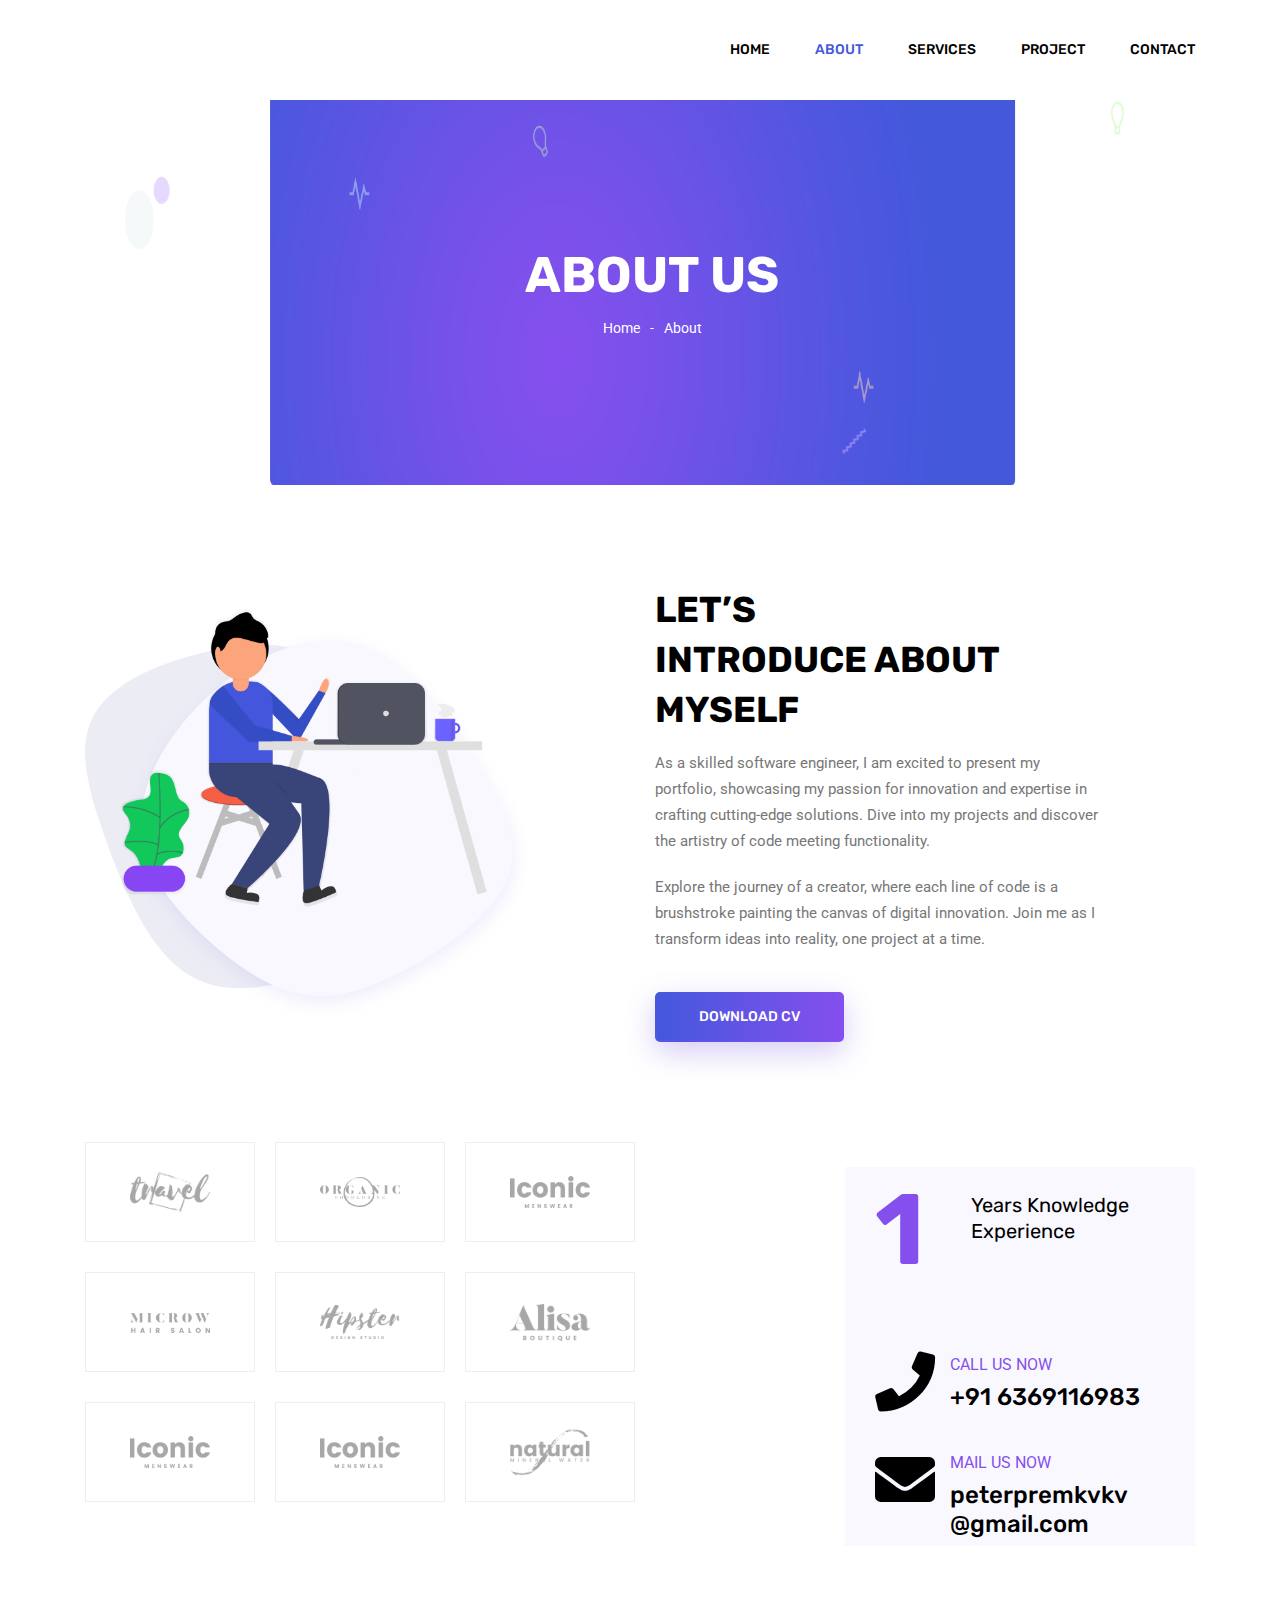
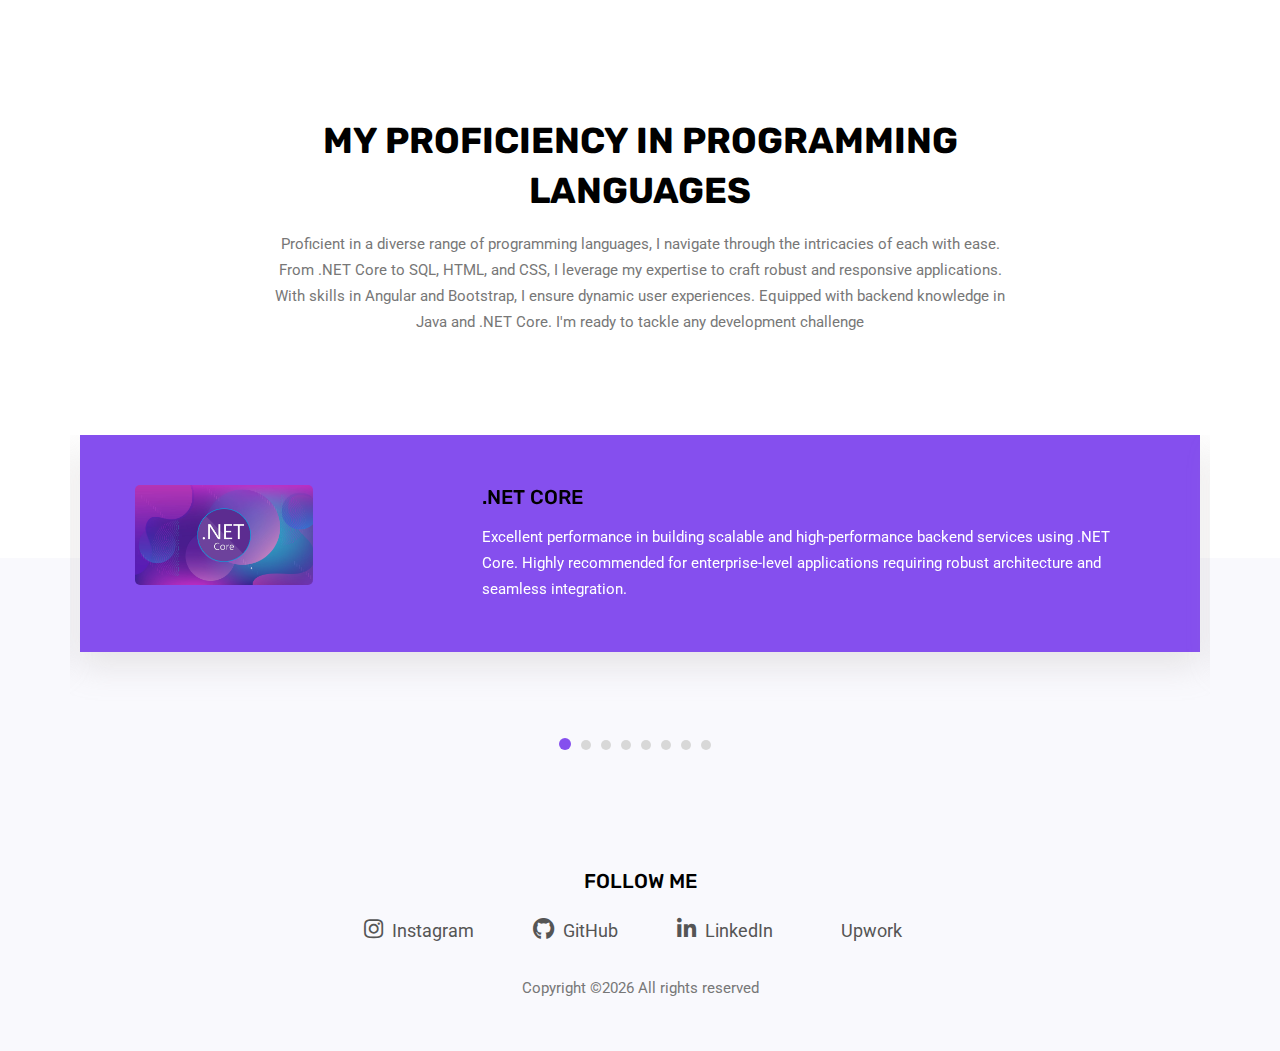
==== commit 1deacd86: "new service page" ====
--- a/about.html
+++ b/about.html
@@ -41,7 +41,7 @@
 							<li class="nav-item"><a class="nav-link" href="index.html">Home</a></li>
 							<li class="nav-item active"><a class="nav-link" href="about.html">About</a></li>
 							<li class="nav-item"><a class="nav-link" href="services.html">Services</a></li>
-							<li class="nav-item"><a class="nav-link" href="portfolio.html">Projects</a></li>
+							<li class="nav-item"><a class="nav-link" href="project.html">Project</a></li>
 							<li class="nav-item"><a class="nav-link" href="contact.html">Contact</a></li>
 						</ul>
 					</div>
@@ -223,7 +223,7 @@
                             <div class="col-lg-8">
                                 <div class="testi_text">
                                     <h4>.NET CORE</h4>
-                                    <p>Excellent performance in handling backend services using .NET CORE. Highly recommended for enterprise-level applications.</p>
+                                    <p>Excellent performance in building scalable and high-performance backend services using .NET Core. Highly recommended for enterprise-level applications requiring robust architecture and seamless integration.</p>
                                 </div>
                             </div>
                         </div>
@@ -236,7 +236,7 @@
                             <div class="col-lg-8">
                                 <div class="testi_text">
                                     <h4>SQL</h4>
-                                    <p>Proficient in SQL databases, ensuring data integrity and optimizing query performance for complex data operations. </p>
+                                    <p>Experienced in managing and optimizing relational databases using SQL Server. Skilled in designing complex queries, developing stored procedures, and ensuring data integrity and performance for enterprise-level applications. </p>
                                 </div>
                             </div>
                         </div>
@@ -249,7 +249,7 @@
                             <div class="col-lg-8">
                                 <div class="testi_text">
                                     <h4>HTML</h4>
-                                    <p>Expert in HTML, creating clean, semantic, and accessible markup for modern web applications.</p>
+                                    <p>Expert in crafting structured and accessible web content using HTML. Highly skilled in building the foundational elements of web pages, ensuring a seamless user experience</p>
                                 </div>
                             </div>
                         </div>
@@ -262,7 +262,7 @@
                             <div class="col-lg-8">
                                 <div class="testi_text">
                                     <h4>CSS</h4>
-                                    <p>Skilled in CSS, bringing designs to life with responsive layouts and visually appealing styles.</p>
+                                    <p>Proficient in using CSS to create visually engaging and well-structured web designs. Expert in styling and laying out web pages with precision, ensuring consistent and responsive designs across different devices and screen sizes.</p>
                                 </div>
                             </div>
                         </div>
@@ -275,7 +275,7 @@
                             <div class="col-lg-8">
                                 <div class="testi_text">
                                     <h4>Bootstrap</h4>
-                                    <p>Proficient in Bootstrap, building responsive and mobile-first web projects with ease.</p>
+                                    <p>Proficient in utilizing Bootstrap to design responsive and visually appealing web interfaces. Highly skilled in leveraging its powerful grid system and pre-built components to create consistent and adaptable layouts across various devices and screen sizes.</p>
                                 </div>
                             </div>
                         </div>
@@ -288,7 +288,7 @@
                             <div class="col-lg-8">
                                 <div class="testi_text">
                                     <h4>WEB API</h4>
-                                    <p>Expert in designing and implementing robust Web APIs, ensuring secure and efficient data exchange.</p>
+                                    <p>Skilled in designing and implementing robust APIs for seamless data exchange between systems. Expertise in creating RESTful services that ensure efficient communication and integration across diverse applications and platforms.</p>
                                 </div>
                             </div>
                         </div>
@@ -302,7 +302,7 @@
                             <div class="col-lg-8">
                                 <div class="testi_text">
                                     <h4>JAVA</h4>
-                                    <p>Strong command over Java, capable of building scalable and high-performance applications. </p>
+                                    <p>Experienced in developing robust and scalable applications using Java. Skilled in leveraging its object-oriented principles and extensive libraries to build efficient backend systems, desktop applications, and cross-platform solutions. </p>
                                 </div>
                             </div>
                         </div>
@@ -316,7 +316,7 @@
                             <div class="col-lg-8">
                                 <div class="testi_text">
                                     <h4>Angular</h4>
-                                    <p>Expert in Angular, building dynamic and responsive web applications with a focus on performance and user experience.</p>
+                                    <p>Proficient in developing dynamic and responsive single-page applications using Angular. Highly recommended for creating interactive and feature-rich user interfaces with efficient data binding and component-driven architecture.</p>
                                 </div>
                             </div>
                         </div>
@@ -328,30 +328,6 @@
     <!--================ End Testimonial Area =================-->
     
     <!--================ Start Newsletter Area =================-->
-    <section class="newsletter_area">
-        <div class="container">
-            <div class="row justify-content-center align-items-center">
-                <div class="col-lg-12">
-                    <div class="subscription_box text-center">
-                        <h2 class="text-uppercase text-white">get update from anywhere</h2>
-                        <p class="text-white">
-                            Bearing Void gathering light light his eavening unto dont afraid. 
-                        </p>
-                        <div class="subcribe-form" id="mc_embed_signup">
-                            <form target="_blank" novalidate="true" action="https://spondonit.us12.list-manage.com/subscribe/post?u=1462626880ade1ac87bd9c93a&amp;id=92a4423d01" method="get" class="subscription relative">
-                                <input name="EMAIL" placeholder="Email address" onfocus="this.placeholder = ''" onblur="this.placeholder = 'Email address'" required="" type="email">
-                                <div style="position: absolute; left: -5000px;">
-                                    <input name="b_36c4fd991d266f23781ded980_aefe40901a" tabindex="-1" value="" type="text">
-                                </div>
-                                <button class="primary-btn hover d-inline">Get Started</button>
-                                <div class="info"></div>
-                            </form>
-                        </div>
-                    </div>
-                </div>
-            </div>
-        </div>
-    </section>
     <!--================ End Newsletter Area =================-->
         
         <!--================Footer Area =================-->
@@ -367,11 +343,13 @@
                             <h4>Follow Me</h4>
                         </div>
                         <div class="footer_social">
-                            <a href="#"><i class="fa fa-facebook"></i></a>
-                            <a href="#"><i class="fa fa-twitter"></i></a>
-                            <a href="#"><i class="fa fa-dribbble"></i></a>
-                            <a href="#"><i class="fa fa-behance"></i></a>
-                        </div>
+							<a href="#"  target="_blank"><i class="fab fa-instagram"></i> Instagram</a>
+							<a href="https://github.com/Prem6369"  target="_blank"><i class="fab fa-github"></i> GitHub</a>
+							<a href="https://www.linkedin.com/in/prem-kumar-k-03-prem/"  target="_blank"><i class="fab fa-linkedin-in"></i> LinkedIn</a>
+							<a href="https://www.upwork.com/freelancers/~01d010ef896dc54493" target="_blank">
+								<i class="fab fa-upwork"></i> Upwork
+							</a>
+						</div>
                     </div>
                 </div>
             </div>
--- a/css/style.css
+++ b/css/style.css
@@ -84,7 +84,7 @@
 /*---------------------------------------------------- */
 /*----------------------------------------------------*/
 .section_gap {
-  padding: 200px 0; }
+  padding: 100px 0; }
   @media (max-width: 1199px) {
     .section_gap {
       padding: 80px 0; } }
@@ -94,9 +94,9 @@
   @media (max-width: 1199px) {
     .section_gap_top {
       padding-top: 80px; } }
-
+/* 
 .section_gap_bottom {
-  padding-bottom: 200px; }
+  padding-bottom: 200px; } */
   @media (max-width: 1199px) {
     .section_gap_bottom {
       padding-bottom: 80px; } }
@@ -342,6 +342,31 @@
 /*----------------------------------------------------*/
 /* Home Banner Area css
 ============================================================================================ */
+
+.banner_background {
+  position: relative;
+  background: url(../img/banner/1723035798127.jpg) no-repeat center center/cover;
+  overflow: hidden;
+}
+
+.banner_background::before {
+  content: '';
+  position: absolute;
+  top: 0;
+  left: 0;
+  width: 100%;
+  height: 100%;
+  background: inherit;
+  filter: blur(10px);
+  z-index: -1;
+  transform: scale(1.1); /* slightly scale the blurred image */
+}
+
+.banner_backgroung_inner {
+  position: relative;
+  z-index: 1; /* Ensure content is above the blurred background */
+}
+
 .home_banner_area {
   z-index: 1;
   background: url(../img/banner/home-banner.png) no-repeat top center;
@@ -357,7 +382,7 @@
           height: auto; } }
       @media (max-width: 991px) {
         .home_banner_area .banner_inner .home_right_img {
-          display: none; } }
+          display:block } }
     .home_banner_area .banner_inner .col-lg-7 {
       vertical-align: middle;
       align-self: center; }
@@ -397,7 +422,7 @@
         margin-bottom: 35px; }
       .home_banner_area .banner_inner .banner_content .primary_btn {
         margin-right: 20px; }
-
+ 
 .banner_area {
   position: relative;
   z-index: 1;
@@ -2472,6 +2497,9 @@
     @media (max-width: 991px) {
       .about_area .about_img {
         display: none; } }
+        @media (max-width: 991px) {
+          .donwloadbtn {
+            align-items: center; } }
 
 /* End About Us Area css
 ============================================================================================ */
@@ -2482,6 +2510,11 @@
   @media (max-width: 1199px) {
     .brand_area {
       padding-bottom: 80px; } }
+
+      @media (max-width: 991px) {
+        .brand_area {
+
+          display:none } }
 
 /* End Barand Area css
 ============================================================================================ */
@@ -3058,7 +3091,7 @@
     padding-top: 80px !important;
     padding-bottom: 80px !important;
     background-image: none !important;
-    background-color: #fcf8ff; }
+    background-color: #555; }
 
   /* Blog page Area css
   ============================================================================================ */
@@ -3297,12 +3330,12 @@
 /* Footer Area css
 ============================================================================================ */
 .blog_version .footer_area {
-  background: #f9f9fd; }
+  background: #fffcfc; }
   .blog_version .footer_area:before {
     content: none; }
 
 .footer_area {
-  padding: 120px 0;
+  padding: 50px 0;
   position: relative; }
   .footer_area:before {
     content: '';
@@ -3323,13 +3356,29 @@
       color: #000000;
       margin-top: 35px;
       text-transform: uppercase; }
+      .footer_social a {
+        display: inline-block;
+        margin-right: 15px;
+        color: #555;
+        text-decoration: none;
+        font-size: 18px;
+    }
+    
+    .footer_social a i {
+        margin-right: 5px;
+    }
+    
+    .footer_social a:hover {
+        color: #007bff; /* Example hover color */
+    }
+    
   .footer_area .footer_social {
     text-align: center;
     margin: 25px 0px 30px; }
     .footer_area .footer_social a {
       padding: 0 20px; }
       .footer_area .footer_social a i {
-        color: #788489;
+        color: #555;
         font-size: 22px;
         -webkit-transition: all 0.4s ease 0s;
         -moz-transition: all 0.4s ease 0s;
@@ -3351,4 +3400,499 @@
 ============================================================================================ */
 /*---------------------------------------------------- */
 
-/*# sourceMappingURL=style.css.map */+/*# sourceMappingURL=style.css.map */
+
+.map-container {
+  display: flex;
+  justify-content: center;
+  align-items: center;
+  width: 100%;
+  height: 100%;
+  padding: 20px;
+  box-sizing: border-box;
+}
+
+/* Responsive iframe */
+.map-container iframe {
+  width: 100%;
+  max-width: 600px;
+  height: auto;
+  aspect-ratio: 4 / 3;
+  border: 0;
+}
+
+/* Ensuring the map fits smaller screens */
+@media (max-width: 768px) {
+  .map-container iframe {
+      max-width: 100%;
+      height: auto;
+  }
+}
+
+.contact_area{
+  margin: 0 20% ;
+}
+/* Container for Projects */
+.projects-container {
+  display: flex;
+  flex-wrap: wrap;
+  justify-content: space-evenly;
+  gap: 20px;
+  margin-top: 20px;
+  padding: 0 20px;
+}
+
+/* Card Container */
+.project-card {
+  flex: 1 1 calc(50% - 40px); /* Two cards per row with space between */
+  max-width: calc(50% - 40px);
+  margin: 10px;
+  overflow: hidden;
+  border-radius: 12px;
+  box-shadow: 0 6px 8px rgba(0, 0, 0, 0.1);
+  cursor: pointer;
+  transition: transform 0.3s ease;
+}
+
+/* Hover Effect */
+.project-card:hover {
+  transform: translateY(-10px);
+}
+
+/* Link Styling */
+.project-card a {
+  text-decoration: none;
+  color: inherit;
+}
+
+/* Card Content */
+.card-content {
+  position: relative;
+  overflow: hidden;
+}
+
+/* Card Image */
+.card-image {
+  width: 100%;
+  height: auto;
+  display: block;
+  transition: transform 0.5s ease;
+}
+
+/* Card Overlay */
+.card-overlay {
+  position: absolute;
+  bottom: -100%;
+  left: 0;
+  width: 100%;
+  height: 100%;
+  background: rgba(0, 0, 0, 0.6);
+  color: #fff;
+  padding: 25px;
+  box-sizing: border-box;
+  transition: bottom 0.5s ease;
+}
+
+/* Hover Animation */
+.project-card:hover .card-image {
+  transform: scale(1.1);
+}
+
+.project-card:hover .card-overlay {
+  bottom: 0;
+}
+
+/* Card Title */
+.card-title {
+  font-size: 20px;
+  margin-bottom: 12px;
+  font-weight: bold;
+}
+
+/* Card Description */
+.card-description {
+  font-size: 16px;
+}
+
+.title-project {
+  margin-top: 10%;
+}
+
+/* Responsive Design */
+@media screen and (max-width: 1024px) {
+  .project-card {
+      flex: 1 1 calc(50% - 20px);
+      max-width: calc(50% - 20px);
+  }
+}
+
+@media screen and (max-width: 768px) {
+  .project-card {
+      flex: 1 1 100%;
+      max-width: 100%;
+  }
+
+  .projects-container {
+      padding: 0 10px;
+  }
+  
+  .title-project {
+      text-align: center;
+  }
+}
+
+
+.title-project {
+  text-align: center;
+  margin-top: 50px;
+}
+
+.title-project h2 {
+  font-size: 2.5em;
+  margin-bottom: 10px;
+  font-weight: bold;
+  color: #333;
+}
+
+.title-project p {
+  font-size: 1.2em;
+  color: #666;
+  margin-top: 0;
+  margin-bottom: 30px;
+  line-height: 1.6em; /* Add spacing between lines */
+}
+
+
+
+
+
+
+
+
+
+
+
+.skills-title {
+  font-size: 32px;
+  color: #333; /* Dark gray for a clean look */
+  text-align: center;
+  font-weight: bold;
+  margin-top: 20px;
+  margin-bottom: 10px;
+  text-transform: uppercase; /* Make the title uppercase */
+  letter-spacing: 2px; /* Adds space between letters */
+}
+
+.skills-description {
+  font-size: 18px;
+  color: #555; /* Slightly lighter gray for the text */
+  text-align: center;
+  line-height: 1.6;
+  max-width: 800px;
+  margin: 0 auto;
+  padding: 0 20px;
+}
+
+@media (max-width: 768px) {
+  .skills-title {
+    font-size: 24px;
+    margin-top: 15px;
+    margin-bottom: 8px;
+  }
+
+  .skills-description {
+    font-size: 16px;
+    padding: 0 15px;
+  }
+  .title-project p {
+    font-size: 1em;
+    color: #666;
+    margin-top: 0;  
+    margin-bottom: 30px;
+    line-height: 1.6em; /* Add spacing between lines */
+    text-align: center;
+  }
+}
+
+
+
+/* slider area */
+
+/* Slider wrapper to center the content */
+.slider-wrapper {
+  display: flex;
+  justify-content: center;
+  align-items: center;
+  height: 80vh;
+}
+
+/* Slider Container */
+.slider-container {
+  position: relative;
+  width: 100%;
+  max-width: 400px;
+  aspect-ratio: 1 / 1;
+  overflow: hidden;
+  background: white;
+  border-radius: 8px;
+  box-shadow: 0 2px 6px rgba(0, 0, 0, 0.1);
+}
+
+/* Slider */
+.slider {
+  display: flex;
+  transition: transform 0.5s ease-in-out;
+  height: 100%;
+}
+
+/* Slide */
+.slide {
+  min-width: 100%;
+  height: 100%;
+  box-sizing: border-box;
+  text-align: center;
+  padding: 20px;
+  display: flex;
+  flex-direction: column;
+  justify-content: center;
+  align-items: center;
+}
+
+.slide img {
+  width: 100%;
+  height: auto;
+  max-width: 300px;
+  margin-bottom: 20px;
+}
+
+.slide h2 {
+  font-size: 1.5em;
+  margin-bottom: 10px;
+}
+
+.slide p {
+  font-size: 1em;
+  color: #333;
+}
+
+/* Dots */
+.dots {
+  position: absolute;
+  bottom: 10px;
+  left: 50%;
+  transform: translateX(-50%);
+  display: flex;
+  gap: 8px;
+}
+
+.dot {
+  width: 10px;
+  height: 10px;
+  background-color: rgba(0, 0, 0, 0.5);
+  border-radius: 50%;
+  cursor: pointer;
+}
+
+.dot.active {
+  background-color: black;
+}
+
+/* Responsive Design */
+@media (max-width: 768px) {
+  .slider-container {
+      width: 100%;
+      max-width: 600px;
+      aspect-ratio: 1 / 1;
+  }
+
+  .slide img {
+      max-width: 100px;
+  }
+
+  .slide h2 {
+      font-size: 1.2em;
+  }
+
+  .slide p {
+      font-size: 0.9em;
+  }
+}
+
+@media (max-width: 480px) {
+  .slider-container {
+      width: 100%;
+      max-width: 350px;
+      aspect-ratio: 1 / 1;
+  }
+
+  .slide img {
+      max-width: 130px;
+  }
+
+  .slide h2 {
+      font-size: 1em;
+  }
+
+  .slide p {
+      font-size: 0.8em;
+  }
+}
+
+
+
+.contact1 .contact_info {
+  background: #44d850;
+  padding: 40px;
+  border-radius: 8px;
+  color: #171818;
+  transition: transform 0.3s ease-in-out;
+}
+
+.contact1 .contact_info:hover {
+  transform: translateY(-5px);
+}
+
+.contact1 .info_item {
+  margin-bottom: 25px;
+  border-left: 4px solid #3498db;
+  padding-left: 15px;
+}
+
+.contact1 .info_item i {
+  font-size: 28px;
+  color: #3498db;
+  margin-right: 10px;
+}
+
+.contact1 .info_item h6 {
+  font-weight: 700;
+  margin-bottom: 5px;
+}
+
+.contact1 .info_item p {
+  margin: 0;
+  color: #091014;
+}
+
+.contact1 .info_item a {
+  color: #3498db;
+  text-decoration: none;
+  transition: color 0.3s ease-in-out;
+}
+
+.contact1 .info_item a:hover {
+  color: #2980b9;
+}
+
+.contact1 .contact_form {
+  background: #f9f9f9;
+  padding: 40px;
+  border-radius: 8px;
+  box-shadow: 0px 8px 16px rgba(0, 0, 0, 0.2);
+  transition: transform 0.3s ease-in-out;
+}
+
+.contact1 .contact_form:hover {
+  transform: translateY(-5px);
+}
+
+.contact1 .contact_form h4 {
+  margin-bottom: 20px;
+  font-weight: 700;
+  color: #2c3e50;
+}
+
+.contact1 .contact_form .form-group {
+  margin-bottom: 20px;
+}
+
+.contact1 .contact_form .form-control {
+  border-radius: 4px;
+  border: 1px solid #ddd;
+  padding: 10px 15px;
+  font-size: 16px;
+  background: #fff;
+  color: #333;
+  transition: border-color 0.3s ease-in-out;
+}
+
+.contact1 .contact_form .form-control:focus {
+  border-color: #3498db;
+  box-shadow: none;
+  outline: none;
+}
+
+.contact1 .contact_form button {
+  background: #3498db;
+  border: none;
+  padding: 10px 20px;
+  font-size: 16px;
+  color: #fff;
+  border-radius: 4px;
+  cursor: pointer;
+  transition: background 0.3s ease-in-out;
+}
+
+.contact1 .contact_form button:hover {
+  background: #2980b9;
+}
+
+.contact1 .map-container {
+  position: relative;
+  padding-bottom: 56.25%;
+  height: 0;
+  overflow: hidden;
+  border-radius: 8px;
+  box-shadow: 0px 8px 16px rgba(0, 0, 0, 0.2);
+  margin-top: 40px;
+}
+
+.contact1 .map-container iframe {
+  position: absolute;
+  top: 0;
+  left: 0;
+  width: 100%;
+  height: 100%;
+  border: 0;
+}
+
+.contact1 h2.text-center {
+  margin-top: 40px;
+  margin-bottom: 20px;
+  font-weight: 700;
+  color: #2c3e50;
+}
+
+
+
+
+/* maintenance */
+
+.maintenance-container {
+  padding: 40px 20px;
+  background-color: #f8f9fa;
+  border-radius: 8px;
+  box-shadow: 0 4px 8px rgba(0, 0, 0, 0.1);
+  margin: 0 auto;
+  max-width: 900px;
+}
+
+.maintenance-logo {
+  max-width: 100%;
+  height: auto;
+}
+
+.go-back-btn {
+  padding: 10px 30px;
+  font-size: 16px;
+  text-decoration: none;
+  display: inline-block;
+  margin-top: 10px;
+  transition: background-color 0.3s ease-in-out;
+  color: #000;
+}
+
+.go-back-btn:hover {
+  background-color: #1cdb9b;
+  color: black;
+}
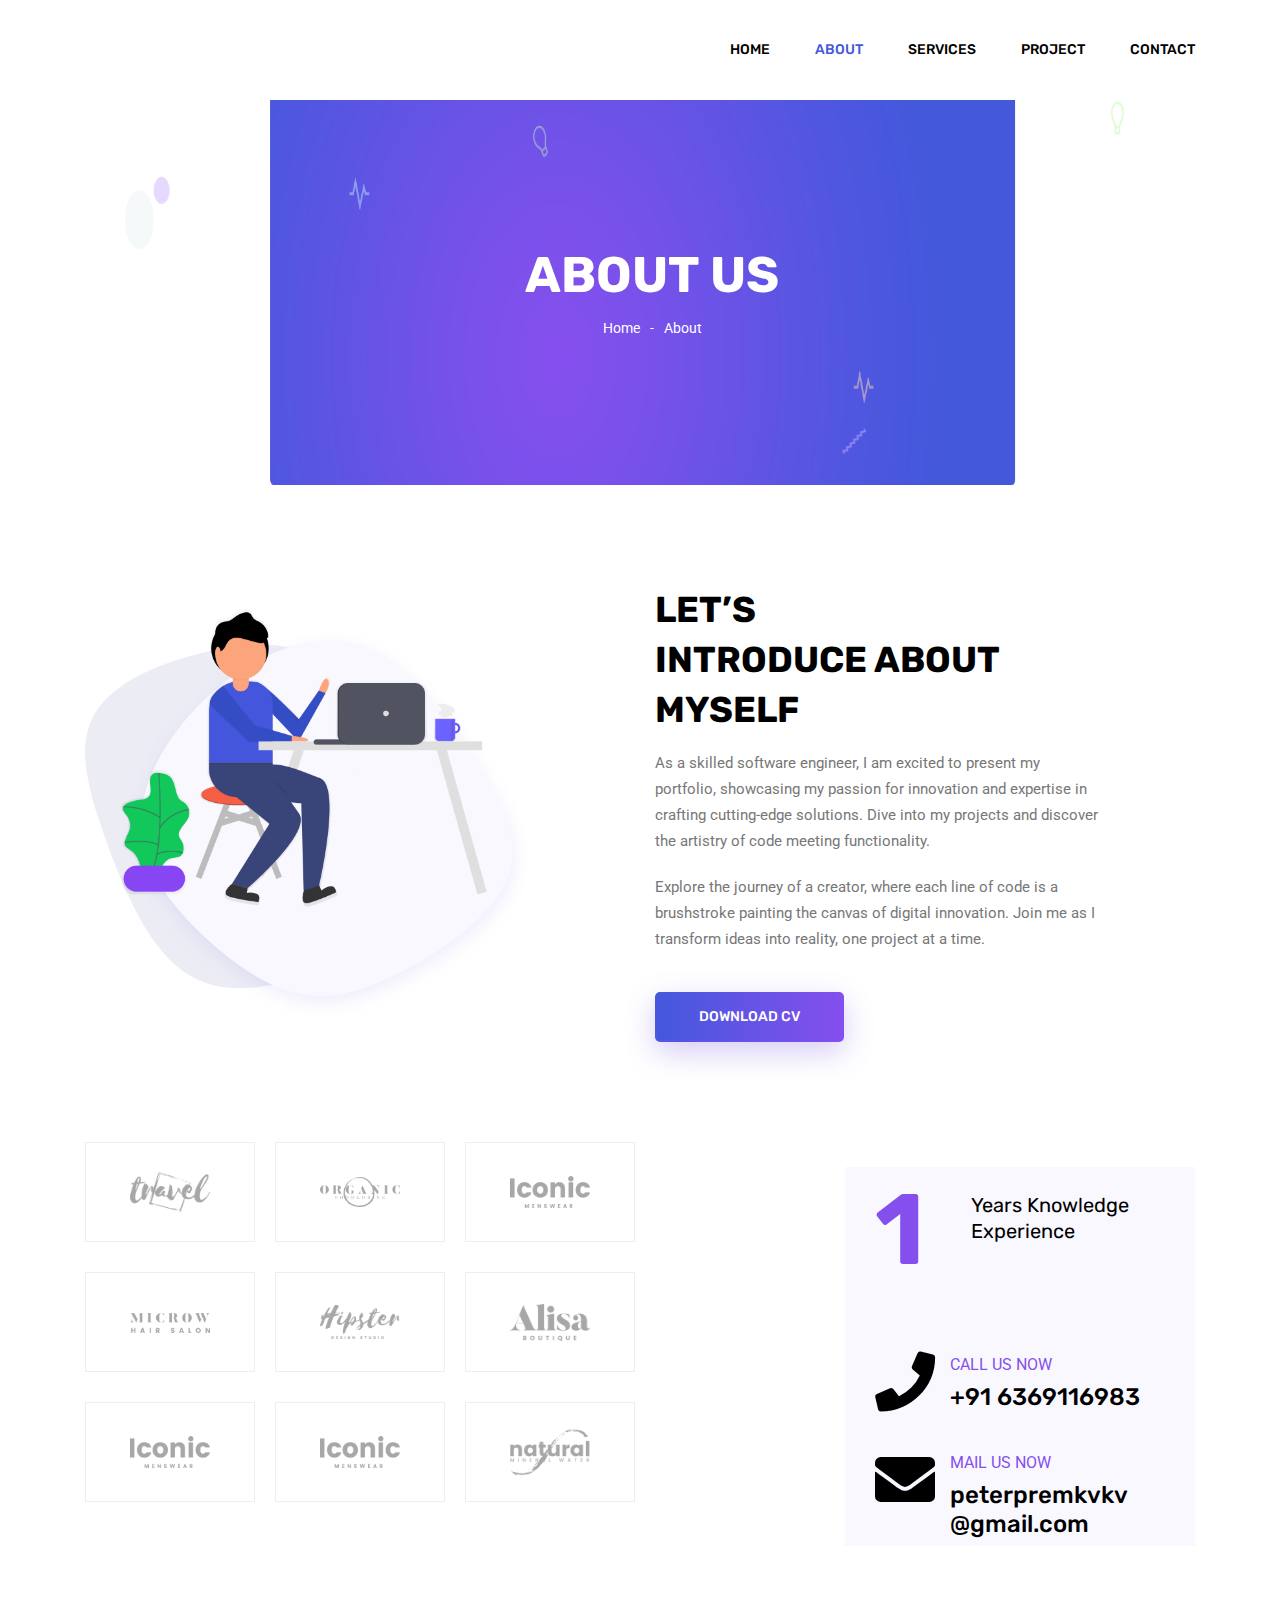
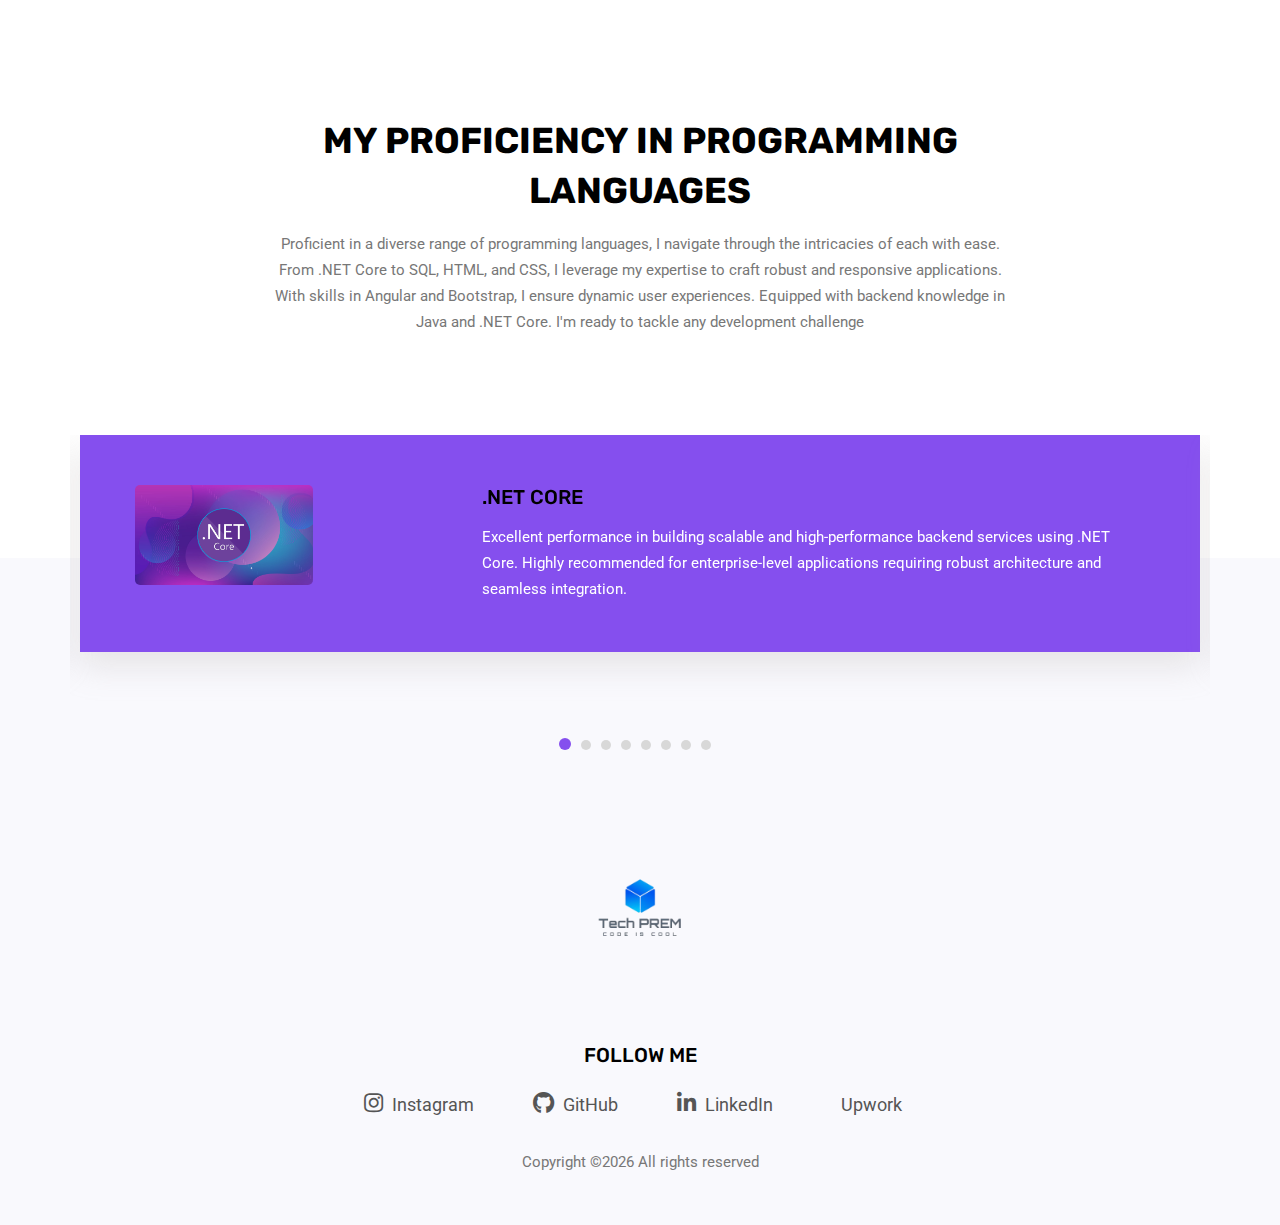
==== commit 654bab0f: "change the footer" ====
--- a/about.html
+++ b/about.html
@@ -338,7 +338,7 @@
                     <div class="footer_top flex-column">
                         <div class="footer_logo">
                             <a href="#">
-                                <img src="img/logo.png" alt="">
+                                <img src="img/LOGO/Untitled-removebg-preview.png" height="200px" width="200px" alt="">
                             </a>
                             <h4>Follow Me</h4>
                         </div>
@@ -355,9 +355,8 @@
             </div>
             <div class="row footer_bottom justify-content-center">
                 <p class="col-lg-8 col-sm-12 footer-text">
-                    <!-- Link back to So Called Engineers can't be removed. Template is licensed under CC BY 3.0. -->
-Copyright &copy;<script>document.write(new Date().getFullYear());</script> All rights reserved 
-<!-- Link back to So Called Engineers can't be removed. Template is licensed under CC BY 3.0. --></p>
+                
+                    Copyright &copy;<script>document.write(new Date().getFullYear());</script> All rights reserved</p>
             </div>
         </div>
     </footer>
--- a/css/style.css
+++ b/css/style.css
@@ -1,20 +1,4 @@
-/*----------------------------------------------------
-@File: Default Styles
-@Author: SPONDON IT
-
-This file contains the styling for the actual theme, this
-is the file you need to edit to change the look of the
-theme.
----------------------------------------------------- */
-/*=====================================================================
-@Template Name: HostHub Construction 
-@Developed By: Naim Lasker
-Author E-mail: naimlasker@gmail.com
-
-=====================================================================*/
-/*----------------------------------------------------*/
-/*font Variables*/
-/*Color Variables*/
+
 /*=================== fonts ====================*/
 @import url("https://fonts.googleapis.com/css?family=Roboto:400,500|Rubik:500,700");
 /*---------------------------------------------------- */
